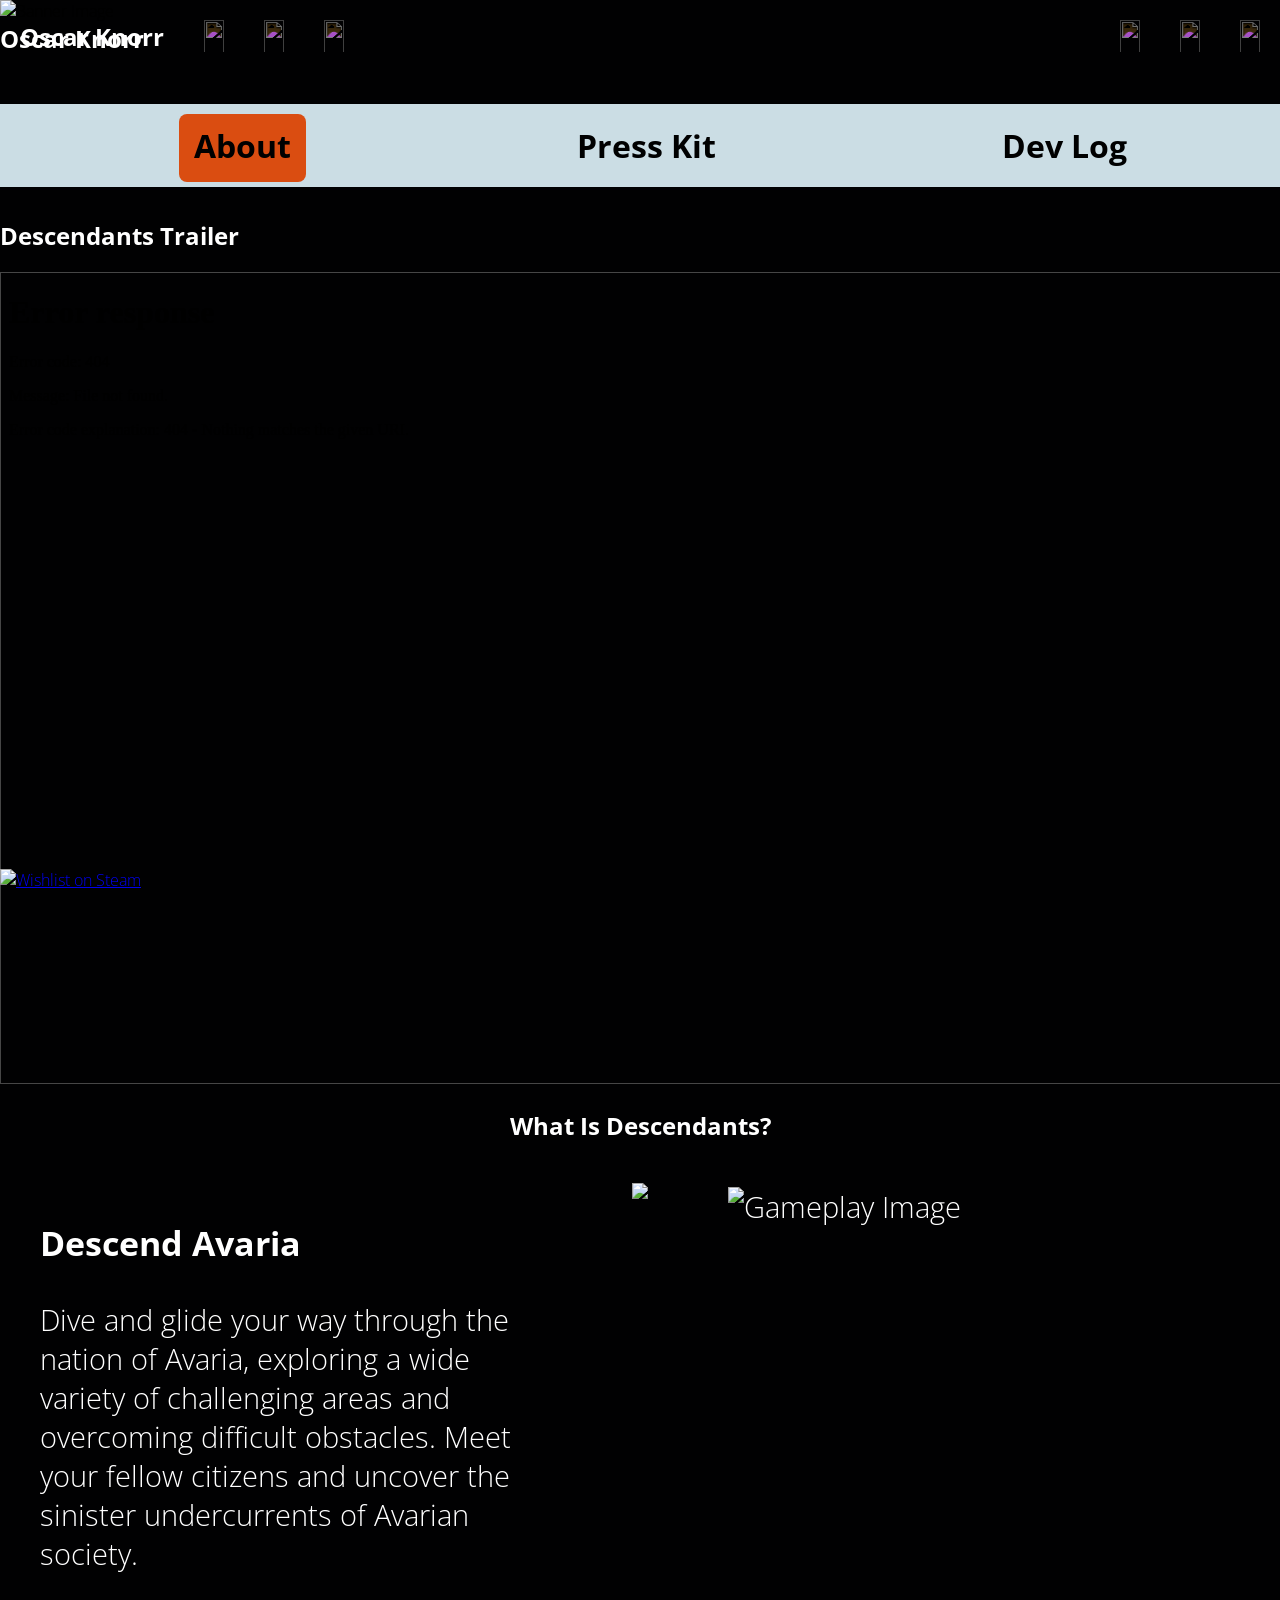
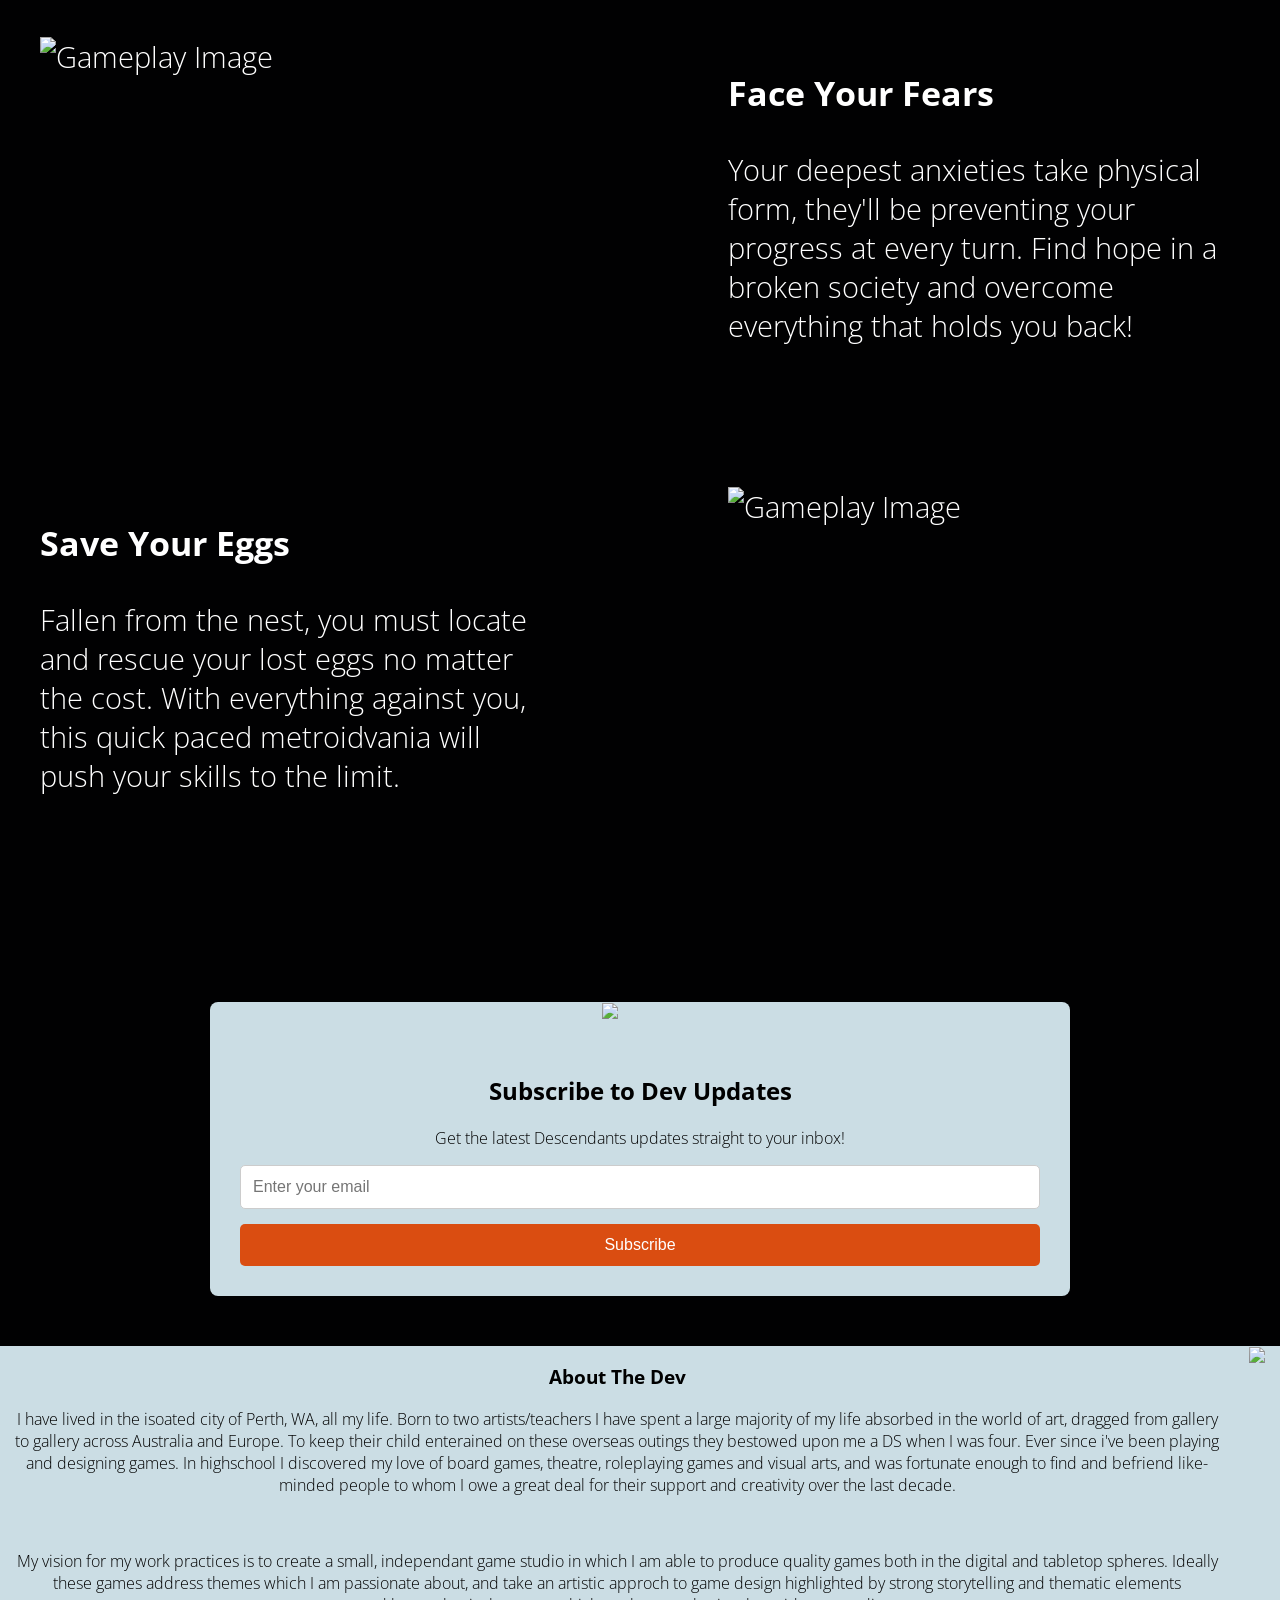
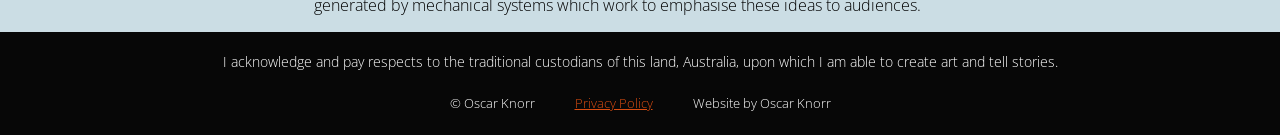
==== descendants.html @ 49102046 "Add files via upload" ====
<!DOCTYPE html>
<html lang="en">
<head>
    <meta charset="UTF-8" name="viewport" content="width=device-width, inital-scale=1">
    <title>Descendants</title>
    <link rel="icon" href="images/oistar_logo.png" type="image/png" sizes="16x16">
    <link rel="stylesheet" href="descendantStyles.css">
    <script defer src="Script.js"></script>
</head>
<body>
    

<!-- ==================== HEADER ==================== -->
    <header><h1>Descendants Game</h1></header> <!-- H1 here for SEO, will be replaced by logo in CSS for UI  -->
    <div id="topBar">
        <div>
            <a href="index.html" title="Oscar Knorr Portfolio"><h2>Oscar Knorr</h2></a>
        </div>
        <div>

        </div>
    </div>
    <div id="titleArea"> 
        <div id="dynamicBG">
            <div id="topBar">
                <div id="leftSide">
                    <a href="index.html" title="Oscar Knorr Portfolio" rel="external" target="_blank"><h2>Oscar Knorr</h2></a>
                    <a href="https://www.instagram.com/" title="Instagram" rel="external" target="_blank"><img src="images/instagram.svg"></a>
                    <a href="https://www.discord.com/" title="Discord" rel="external" target="_blank"><img src="images/discord.svg"></a>
                    <a href="https://bsky.app/" title="Bluesky" rel="external" target="_blank"><img src="images/bluesky.svg"></a>
                </div>
                <div id="rightSide">
                    <a href="https://www.youtube.com/" title="Youtube Page" rel="external" target="_blank"><img src="images/youtube.svg"></a>
                    <a href="https://www.kickstarter.com/" title="Kickstarter Page" rel="external" target="_blank"><img src="images/kickstarter.svg"></a>
                    <a href="https://store.steampowered.com/" title="Steam Page" rel="external" target="_blank"><img src="images/steam.svg"></a>
                </div>
            </div>
            <img id="banner" src="images/descendantsImg.png" alt="Banner Image">
        </div>
        <div id="steamButton">
            <a href="https://store.steampowered.com/" title="Steam Page" rel="external" target="_blank">
                <img src="images/wishlistButton.png" alt="Wishlist on Steam" >
            </a>
        </div>
    </div> 


<!-- ==================== NAV BAR ==================== -->
    <nav id="navh">
        <ul>
            <div id="navlinks">
                <div id="navlinkstop">
                    <li><span><a>About</a></span></li>
                    <li><a href="presskit.html" title="Press Kit">Press Kit</a></li>
                    <li><a href="devlog.html" title="Dev Log">Dev Log</a></li>
                </div>
            </div>
        </ul>
    </nav>

<!-- ==================== TRAILER AREA ==================== -->
    <article id="trailerArea"> <!-- contains sections but content will be in a single column  -->
        <h2>Descendants Trailer</h2>
        <div id="trailerVideo">
            <section> <!-- section here is unnecessary but included as best practice for potential future changes -->
                <iframe src="images/GameVid.mp4" width="1440" height="810" style="border: 1px solid #464646;" allowfullscreen allow="autoplay; picture-in-picture"></iframe>
            </section>
        </div>
    </article>

<!-- ==================== CONTENT AREA 1 ==================== -->
    <h2 id="contentOnetitle">What Is Descendants?</h2>
    <article id="twoColumns">
        <section> 
            <div>
                <h3>Descend Avaria</h3>
                <p>Dive and glide your way through the nation of Avaria, exploring a wide variety of challenging areas and overcoming difficult obstacles. Meet your fellow citizens and uncover the sinister undercurrents of Avarian society.</p>
            </div>
            <div>
                <img src="images/cycle1.png" alt="Gameplay Image" width="512" height="400">
            </div>
            <div>
                <h3>Save Your Eggs</h3>
                <p>Fallen from the nest, you must locate and rescue your lost eggs no matter the cost. With everything against you, this quick paced metroidvania will push your skills to the limit.</p>
            </div>
        </section>
        <section>
            <img id="stickyBird" src="images/straightDiveframe0000.png">
        </section>
        <section> 
            <div>
                <img src="images/cycle2.png" alt="Gameplay Image" width="512" height="400">
            </div>
            <div>
                <h3>Face Your Fears</h3>
                <p>Your deepest anxieties take physical form, they'll be preventing your progress at every turn. Find hope in a broken society and overcome everything that holds you back!</p>
            </div>
            <div>
                <img src="images/cycle3.png" alt="Gameplay Image" width="512" height="400">
            </div>
        </section>
    </article>

<!-- ==================== EMAIL SIGNUP ==================== -->
    <div id="subscription-container">
        <img src="images/Fear.png" width="860px">
        <h2>Subscribe to Dev Updates</h2>
        <p>Get the latest Descendants updates straight to your inbox!</p>
  
        <form id="subscription-form">
            <input type="email" name="email" placeholder="Enter your email" required>
            <button type="submit">Subscribe</button>
        </form>
    </div>


<!-- ==================== ABOUT THE DEV ==================== -->
    <article id="aboutDev">
        <section>
            <h3>About The Dev</h3>
            <p>I have lived in the isoated city of Perth, WA, all my life. Born to two artists/teachers I have spent a large majority of my life absorbed in the world of art, dragged from gallery to gallery across Australia and Europe. To keep their child enterained on these overseas outings they bestowed upon me a DS when I was four. Ever since i've been playing and designing games. In highschool I discovered my love of board games, theatre, roleplaying games and visual arts, and was fortunate enough to find and befriend like-minded people to whom I owe a great deal for their support and creativity over the last decade. 
            </p>
            <br>
            <p>
            My vision for my work practices is to create a small, independant game studio in which I am able to produce quality games both in the digital and tabletop spheres. Ideally these games address themes which I am passionate about, and take an artistic approch to game design highlighted by strong storytelling and thematic elements generated by mechanical systems which work to emphasise these ideas to audiences.
            </p>
        </section>
        <section>
            <img src="images/Profile_image_nobg.png">
        </section>
    </article>

<!-- ==================== FOOTER ==================== -->
    <footer>
        <p id="aoc">I acknowledge and pay respects to the traditional custodians of this land, Australia, upon which I am able to create art and tell stories.</p>
        <ul>
            <li><p>&copy; Oscar Knorr</p></li> 
            <li><p><a href="docs/sample_doc.pdf">Privacy Policy</a></p></li>   <!-- using doc provided in workshop folders as placeholder -->
            <li><p>Website by Oscar Knorr</p></li>
        </ul>
    </footer>

</div>
</body>
</html>
---- descendantStyles.css ----
/*
COLOURS
#211d1c - dark brown (for text)
#2f261d - brown
#4389a2 - teal
#c62d03 - burnt red
#da4d11 - Orange (links)
*/

/*GLOBAL SETTING
----------------------------------------
*/

@import url('https://fonts.googleapis.com/css2?family=Open+Sans:ital,wght@0,300;0,700;1,300;1,700&display=swap');
body {
    margin: 0;
    background-color: #010102;
    font-family: 'Open Sans', sans-serif;
    font-size: 16px;
	font-weight: 300;
	cursor: url('images/Cursor.png'), auto;
}



/*HEADER
----------------------------------------
*/
header {
    display: none;
}

#titleArea #dynamicBG{
	position: relative;
}

#topBar{
	position: absolute;
	width: 100%;
}

#topBar h2{
	color: #ffffff;
	margin: 0px;
}

#leftSide {
	display: flex;
	position: relative;
}

#topBar a {
	padding: 20px;
	text-decoration: none;
}

#rightSide {
	display: flex;
	position: absolute;
	right: 0px;
	top: 0px;
	justify-self: right;
}


#topBar img{
	max-width: 32px;
	max-height: 32px;
	filter: invert(100%);
	
}

#titleArea #dynamicBG img{
    width: 100%;
    height: 90vh;
    top: 0%;
}

#titleArea #steamButton {
    justify-self: center;
	align-self: center;
    position: absolute;
    bottom: 1vh;
}

#titleArea {
    padding-bottom: 50px;
}

/*NAV BAR
----------------------------------------
*/

#navh {
	background-color: #cbdde4;
	z-index: 2;
	list-style: none;
    font-weight: bold;
	font-size: 2em;
}


#navh #navlinks a {
	color: #000000; /* white */
	text-decoration: none;
	padding: 10px 15px 15px 15px;
	border: 2px;
	border: #000000;
	border-radius: 8px;
}

#navh #navlinks a:hover {
	background-color: #da4d11;
}

#navh #navlinks a:visited {
	color: #000000;
}

span a{
	background-color: #da4d11;
}

#navh ul li{
	padding-left: 10vw;
	padding-right: 10vw;
	padding-top: 20px;
	padding-bottom: 20px;
	list-style: none;
}

#navlinkstop {
	justify-content: center;
	text-align: center;
    display: flex;
}

/*TRAILER AREA
----------------------------------------
*/

#trailerVideo {
	justify-self: center;
	align-self: center;
}

#trailerArea h2 {
	justify-self: center;
	color: #ffffff;
}

#trailerVideo iframe{

}

/*CONTENT AREA 1
----------------------------------------
*/

#twoColumns{
	display: flex;
	color: #ffffff;
	justify-content: space-around;
}

#contentOnetitle {
	text-align: center;
	color: #ffffff;
}

#twoColumns section{
	padding-top: 20px;
	padding-bottom: 20px;
}

#twoColumns div{
	width: 512px;
	height: 400px;
	padding-top: 5px;
	padding-bottom: 45px;
	font-size: 1.8em;
}

#stickyBird{
	top: 0px;
	position: sticky;
}

/*PRESS KIT IMAGES
----------------------------------------
*/

#presszone{
	display: flex;
	color: #ffffff;
	justify-content: space-around;
}

#contentOnetitle {
	text-align: center;
	color: #ffffff;
}

#presszone section{
	padding-top: 20px;
	padding-bottom: 20px;
}

#presszone div{
	width: 512px;
	height: 400px;
	padding-top: 5px;
	padding-bottom: 45px;
	font-size: 1.8em;
}

/*PRESS KIT DOWNLOAD
----------------------------------------
*/

#pressdownload{
	text-align: center;
	color: #da4d11;
	text-decoration: underline;
}

/*DEV UPDATES
----------------------------------------
*/

#devzone{
	color: #ffffff;
	justify-content: center;
	align-content: center;
}

#devzone section{
	padding-top: 20px;
	padding-bottom: 20px;
	justify-self: center;
}

#devzone div{
	width: 80vw;
	padding-top: 5px;
	padding-bottom: 45px;
	font-size: 1.8em;
}


/*EMAIL SIGNUP
----------------------------------------
Learned from Dan Aleko YT Video with customisations made
*/

#subscription-container {
  max-width: 800px;
  margin: 50px auto;
  padding: 30px;
  background-color: #cbdde4;
  text-align: center;
  border-radius: 8px;
  box-shadow: 0 0px 0px rgba(0,0,0,0.1);
}

#subscription-container img {
  max-width: 860px;
  position: relative;
  right: 30px;
  bottom: 30px;
}

form {
  display: flex;
  flex-direction: column;
  gap: 15px;
}

input[type="email"] {
  padding: 12px;
  font-size: 1rem;
  border: 1px solid #cccccc;
  border-radius: 5px;
  width: 100%;
  box-sizing: border-box;
}

button {
  padding: 12px;
  background-color: #da4d11;
  color: white;
  border: none;
  border-radius: 5px;
  font-size: 1rem;
  cursor: pointer;
  transition: background 0.3s ease;
}

button:hover {
  background-color: #da4d11;
}

/* ABOUT THE DEV
----------------------------------------
*/

#aboutDev {
	background-color: #cbdde4;
	display: flex;
	justify-content: space-around;
}

#aboutDev h3{
	
	justify-content: space-around;
}

#aboutDev section{
	justify-self: center;
	text-align: center;
	padding-left: 15px;
	padding-right: 15px;
}
/* FOOTER
----------------------------------------
*/

footer {
	font-size: 0.8em;
	background-color: #070707;
	color: #ffffff;
}

footer #aoc {
	padding-top: 20px;
	text-align: center;
	margin-bottom: 0px;
	font-size: 1.1em;
	margin-top: 0px;
}

footer ul {
	padding: 0px;
	margin: 0px;
	margin-top: 0px;
	display: flex;
	justify-content: center;
}

footer li {
	list-style: none;
	padding: 10px 20px;
}

footer li a{
	color: #da4d11;
}
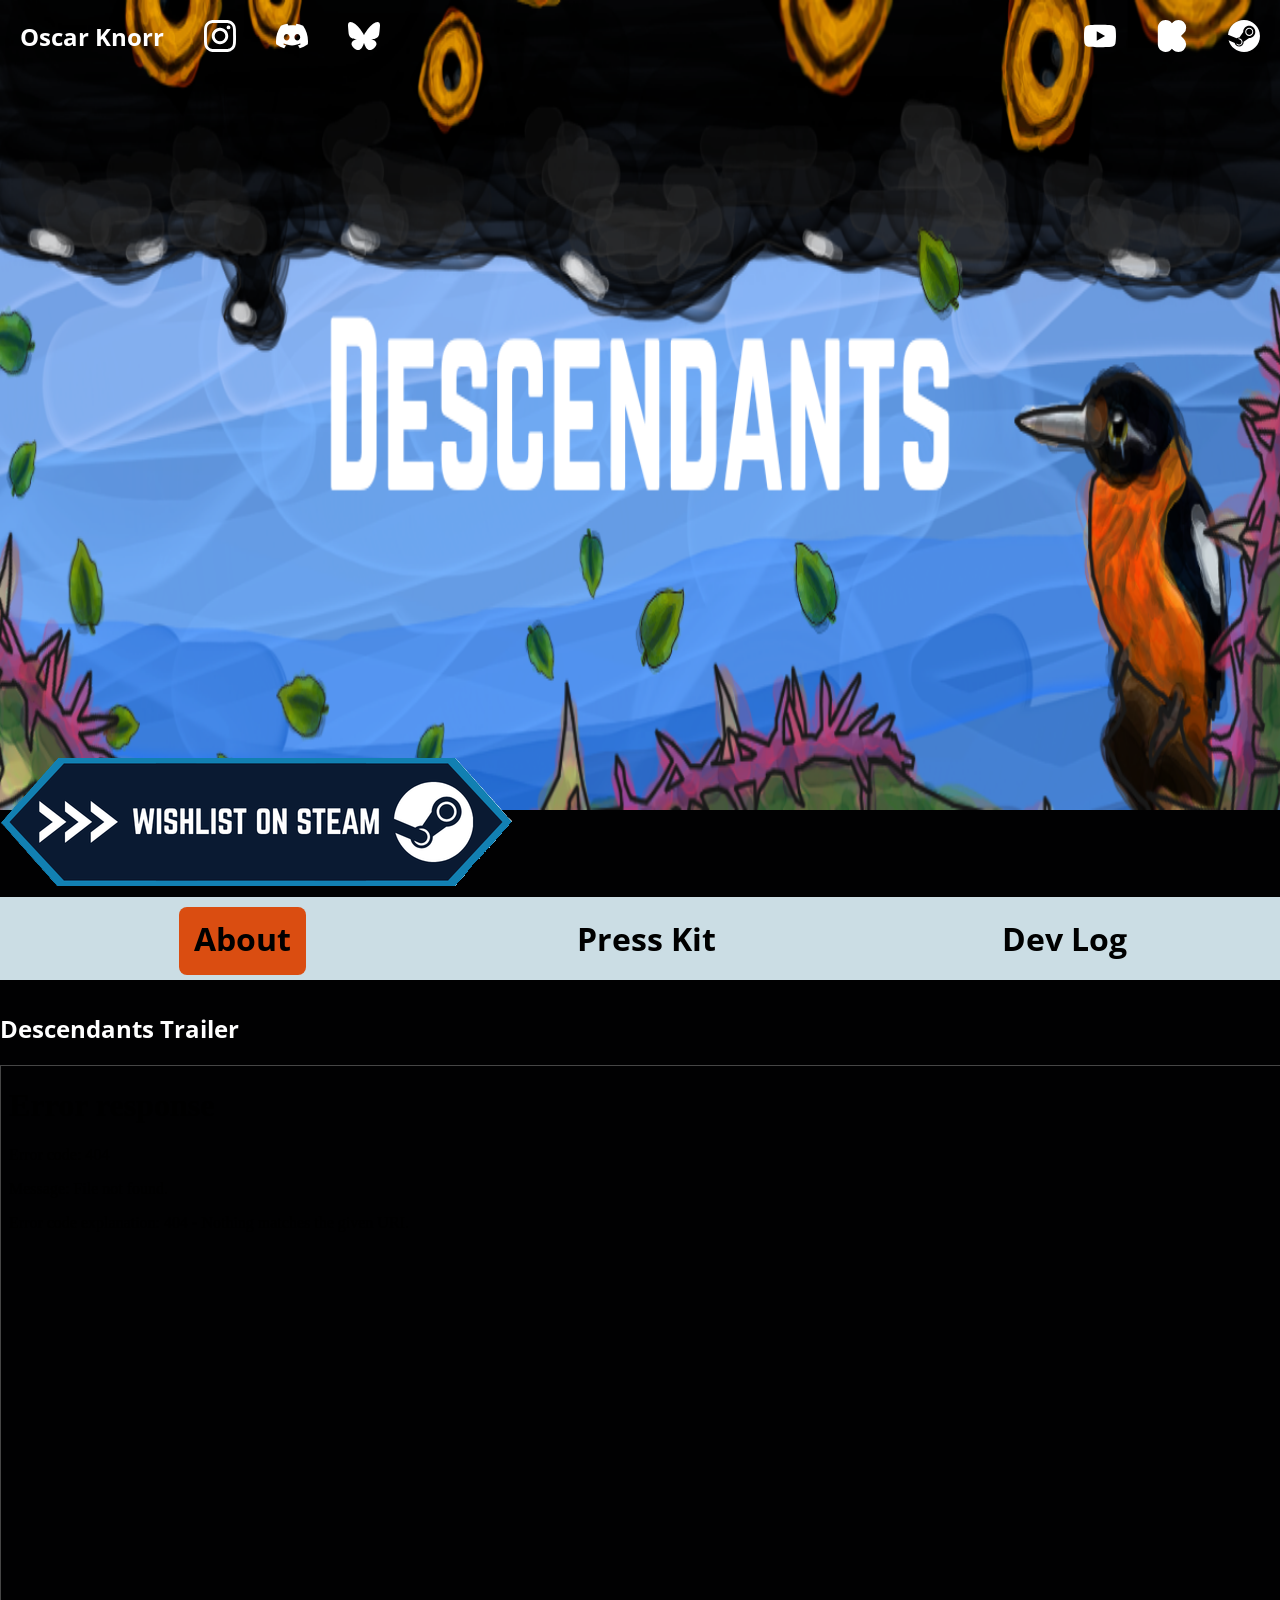
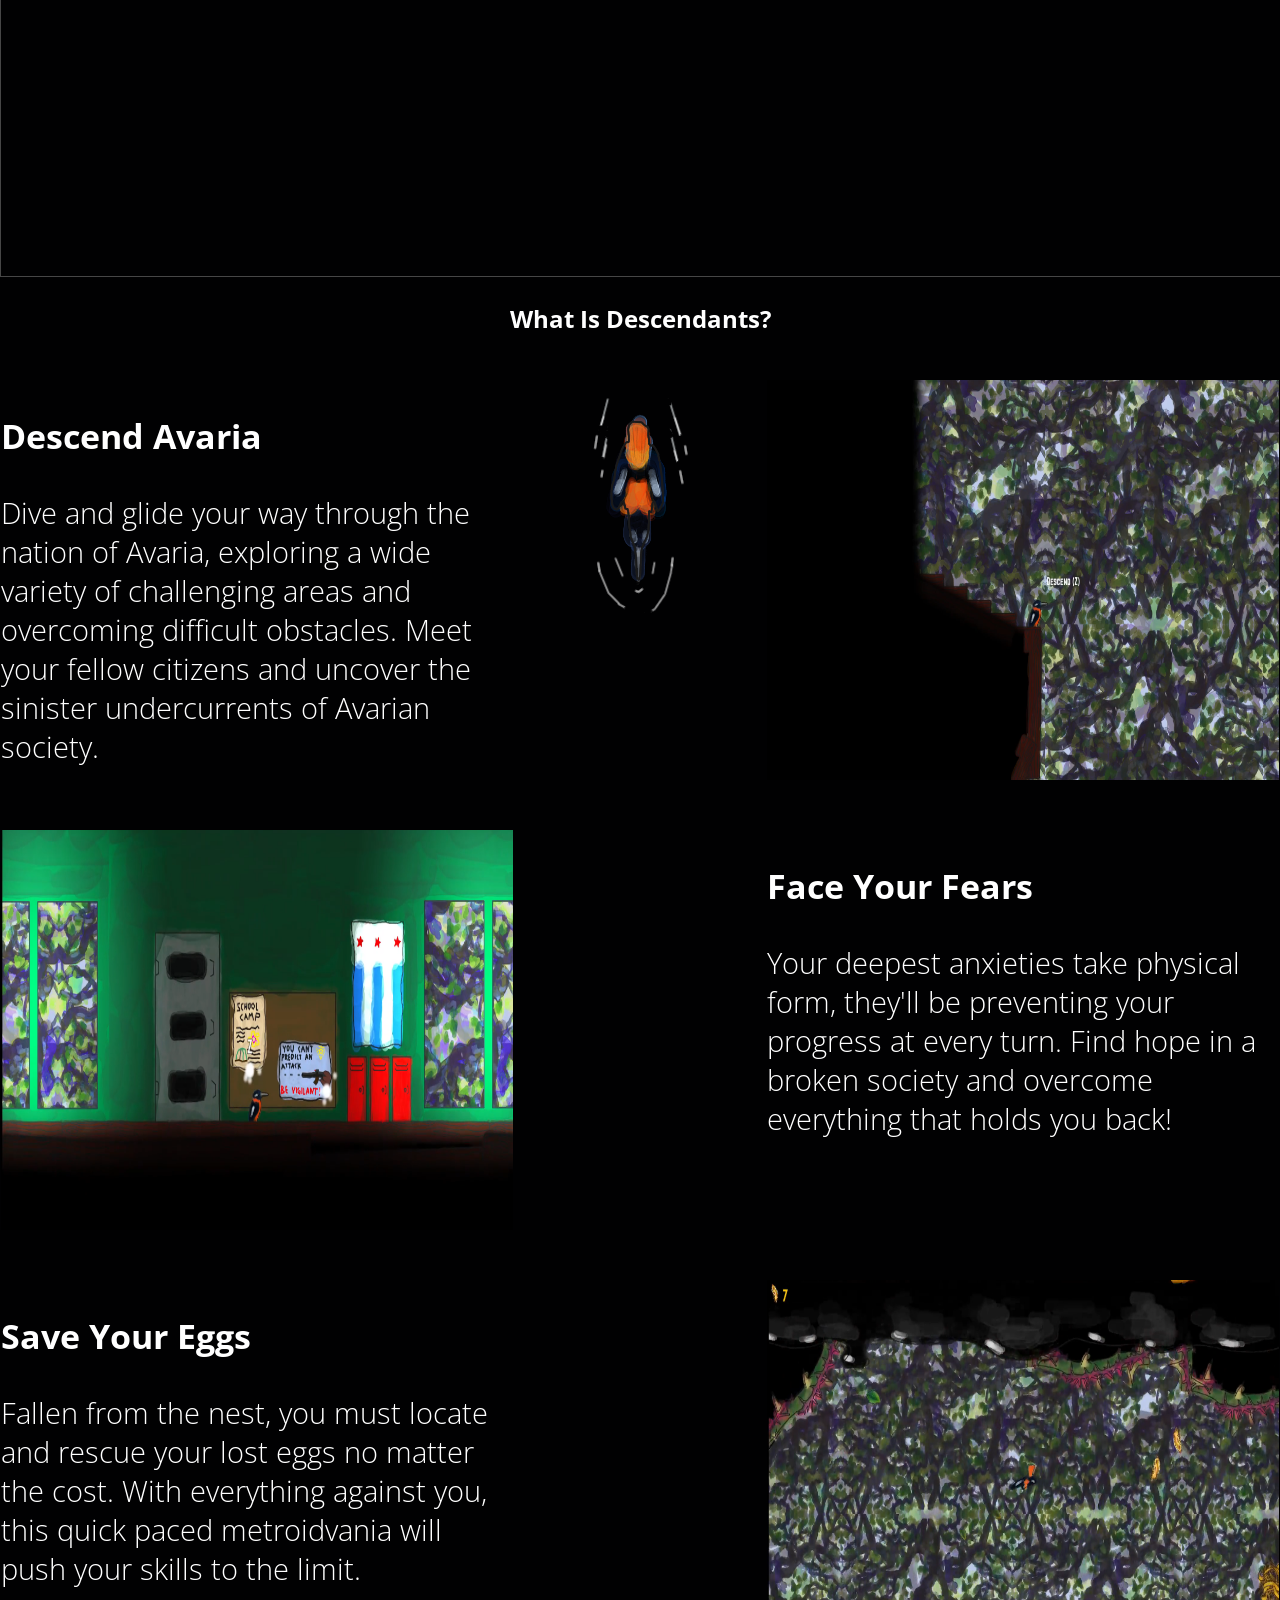
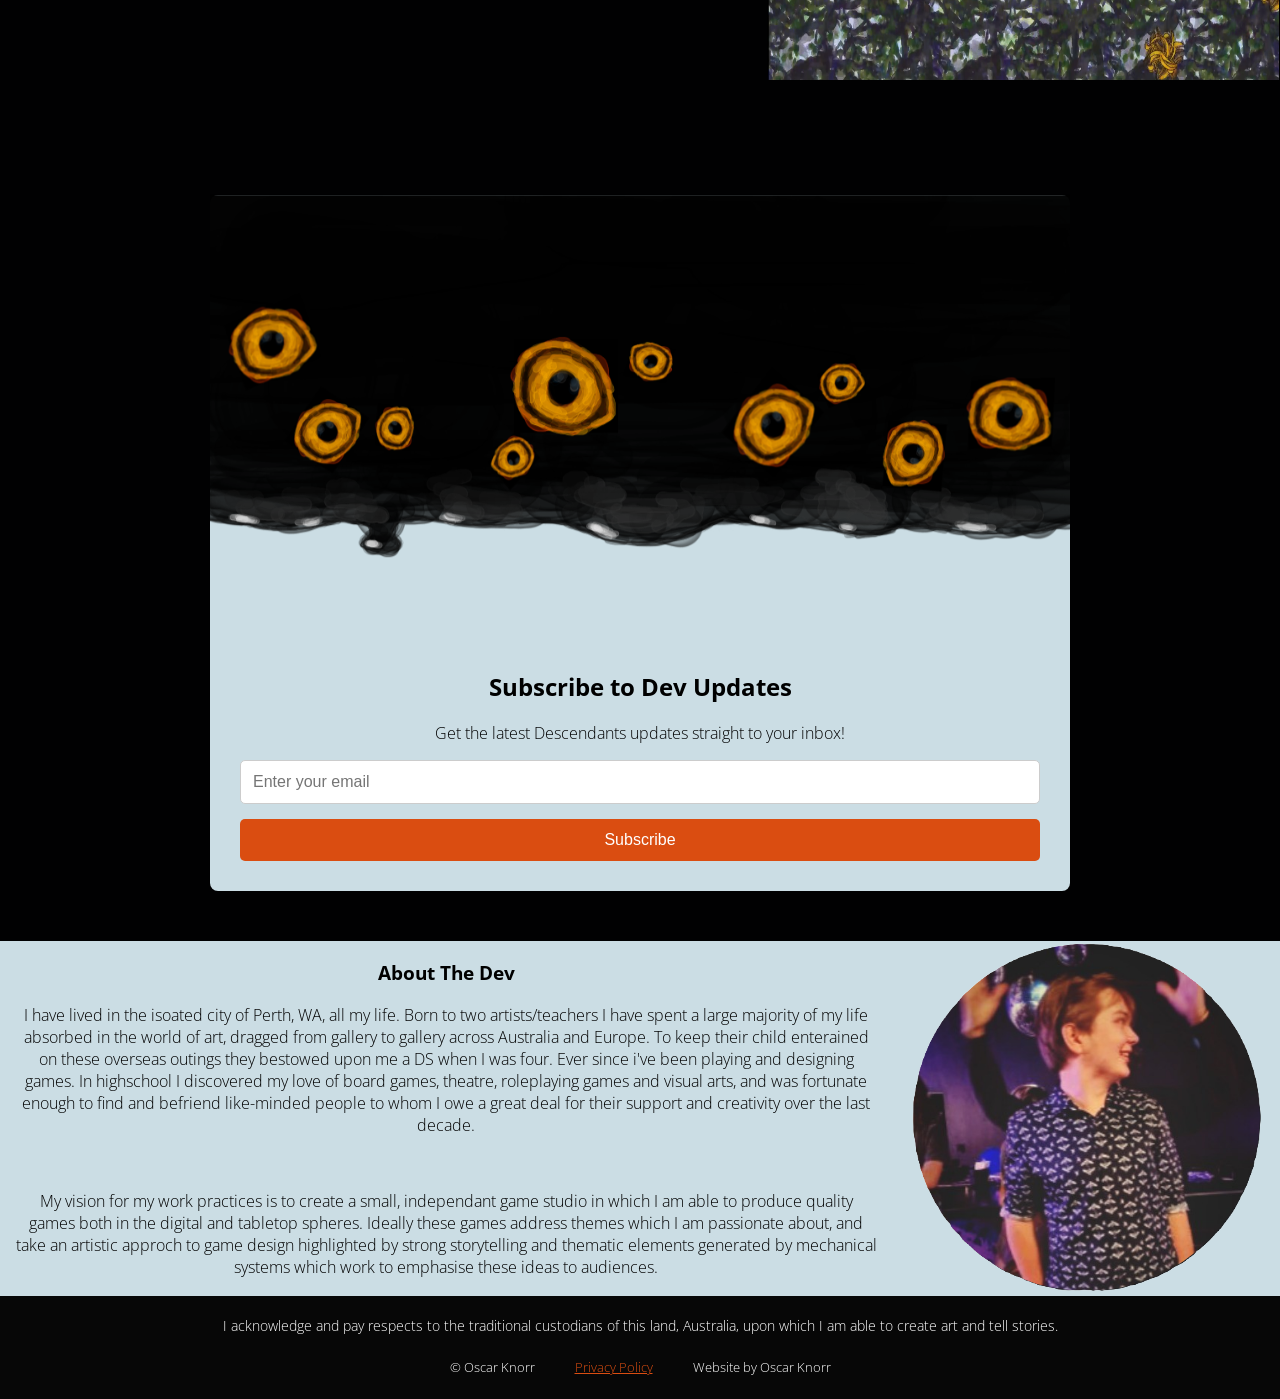
==== commit dfdb2589: "Add files via upload" ====
--- a/descendants.html
+++ b/descendants.html
@@ -84,7 +84,7 @@
                 <p>Fallen from the nest, you must locate and rescue your lost eggs no matter the cost. With everything against you, this quick paced metroidvania will push your skills to the limit.</p>
             </div>
         </section>
-        <section>
+        <section id="birdsection">
             <img id="stickyBird" src="images/straightDiveframe0000.png">
         </section>
         <section> 
--- a/descendantStyles.css
+++ b/descendantStyles.css
@@ -355,4 +355,22 @@
 
 footer li a{
 	color: #da4d11;
+}
+
+/* MEDIA MOBILE
+----------------------------------------
+*/
+
+@media (max-width: 767px) {
+
+#birdsection {
+	display: none;
+}
+
+#subscription-container img{
+	display: none;
+}
+
+
+
 }
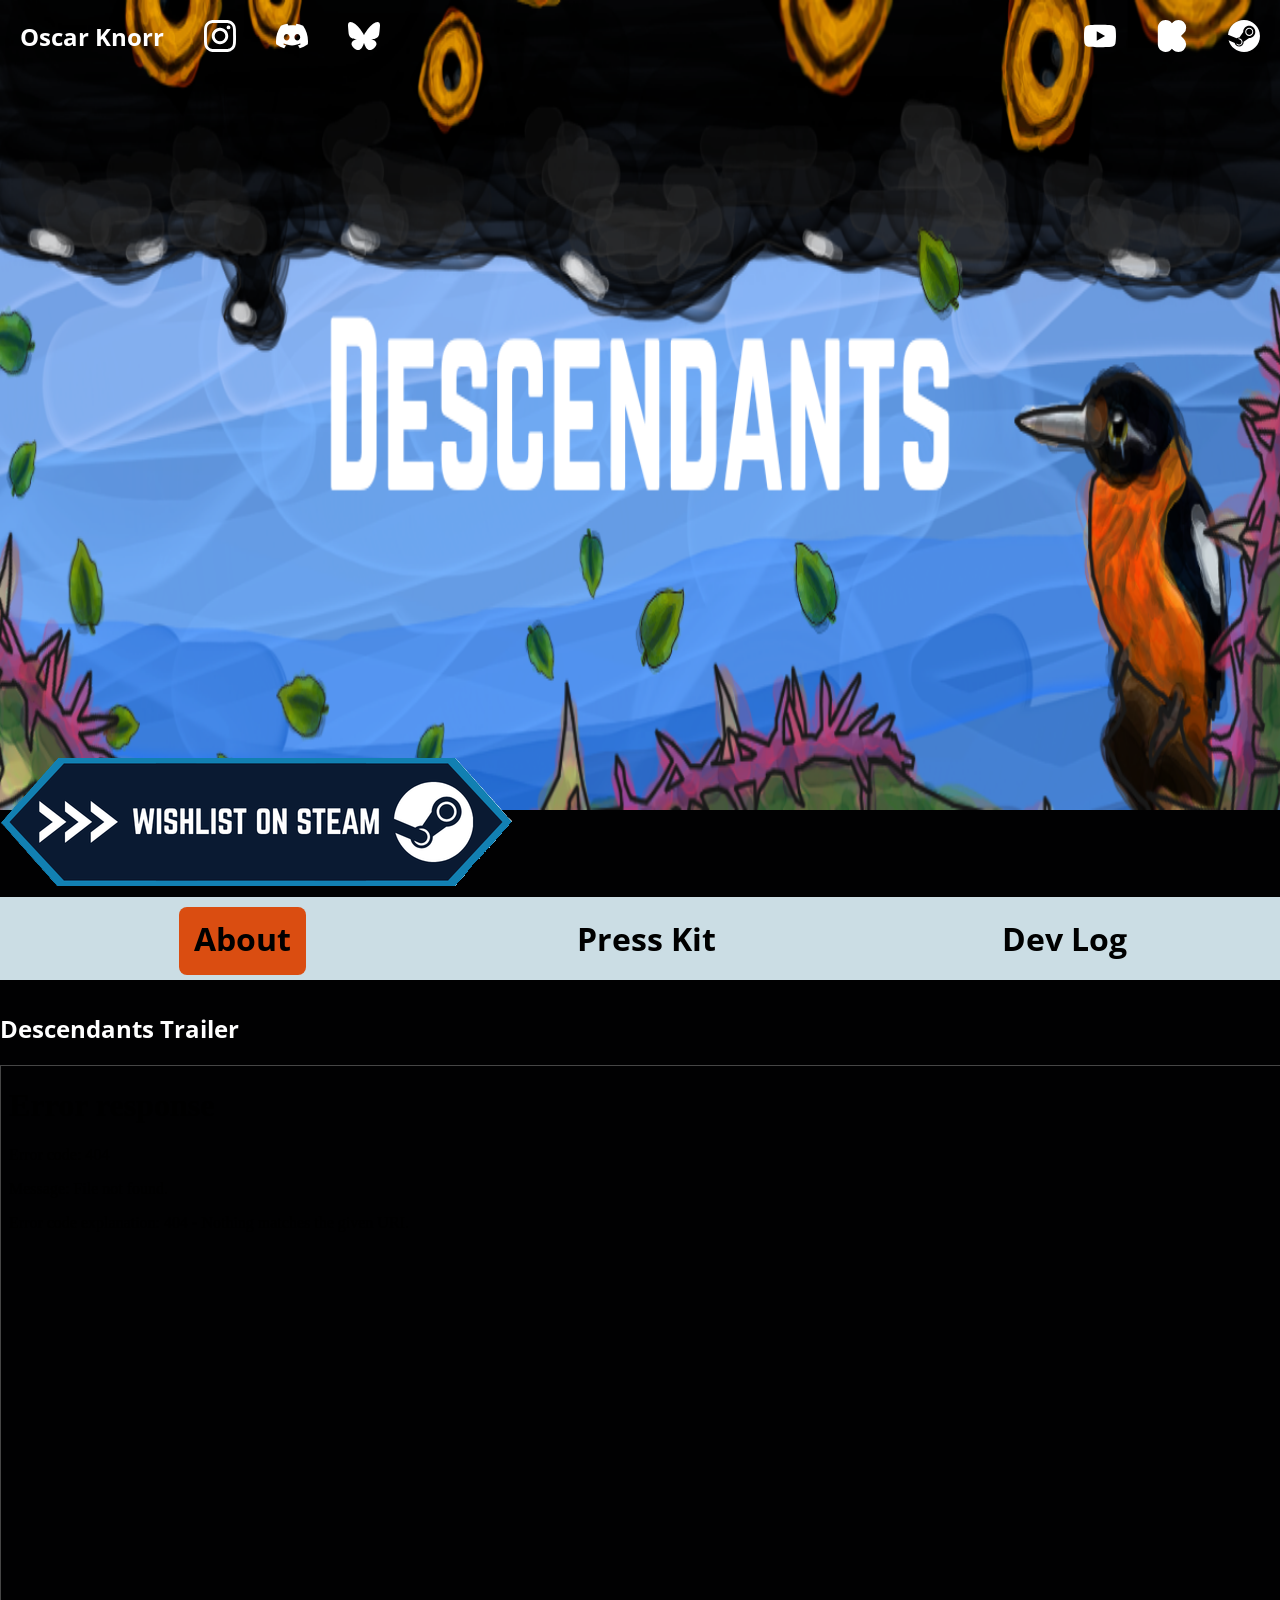
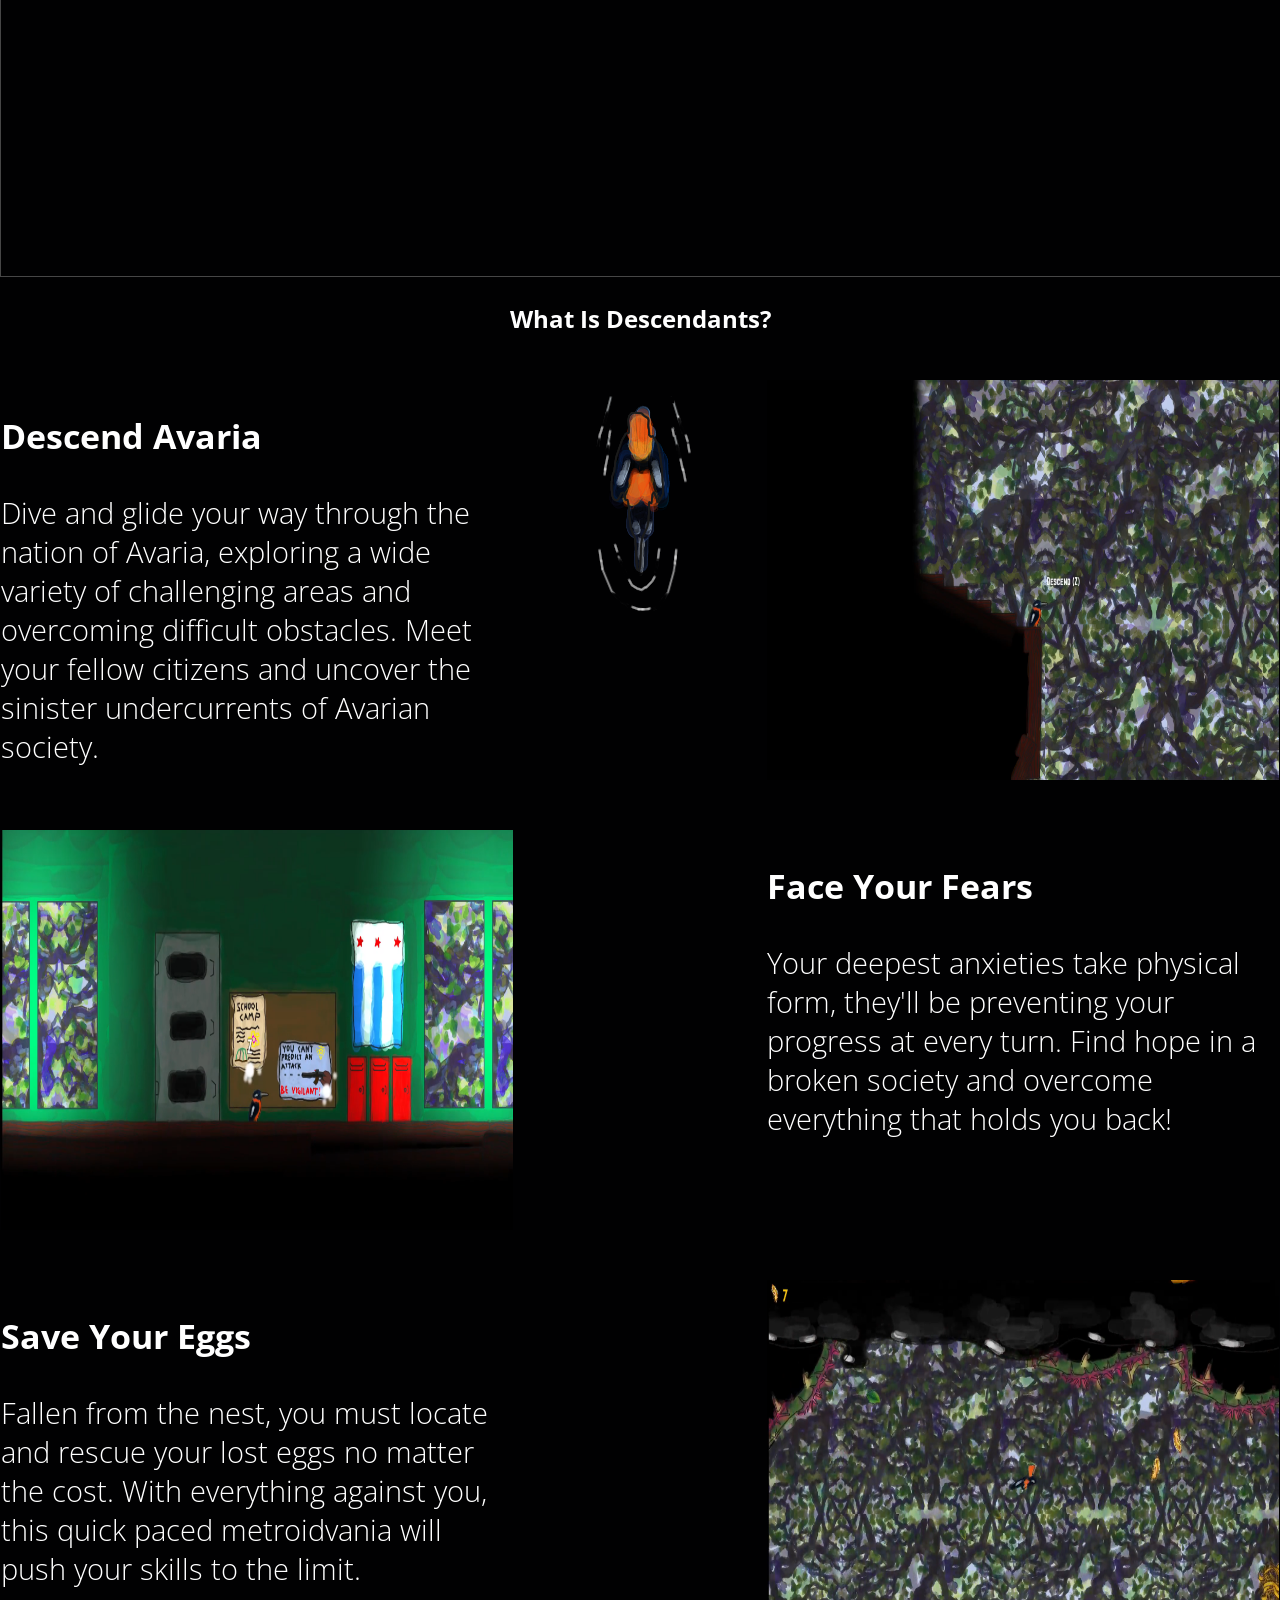
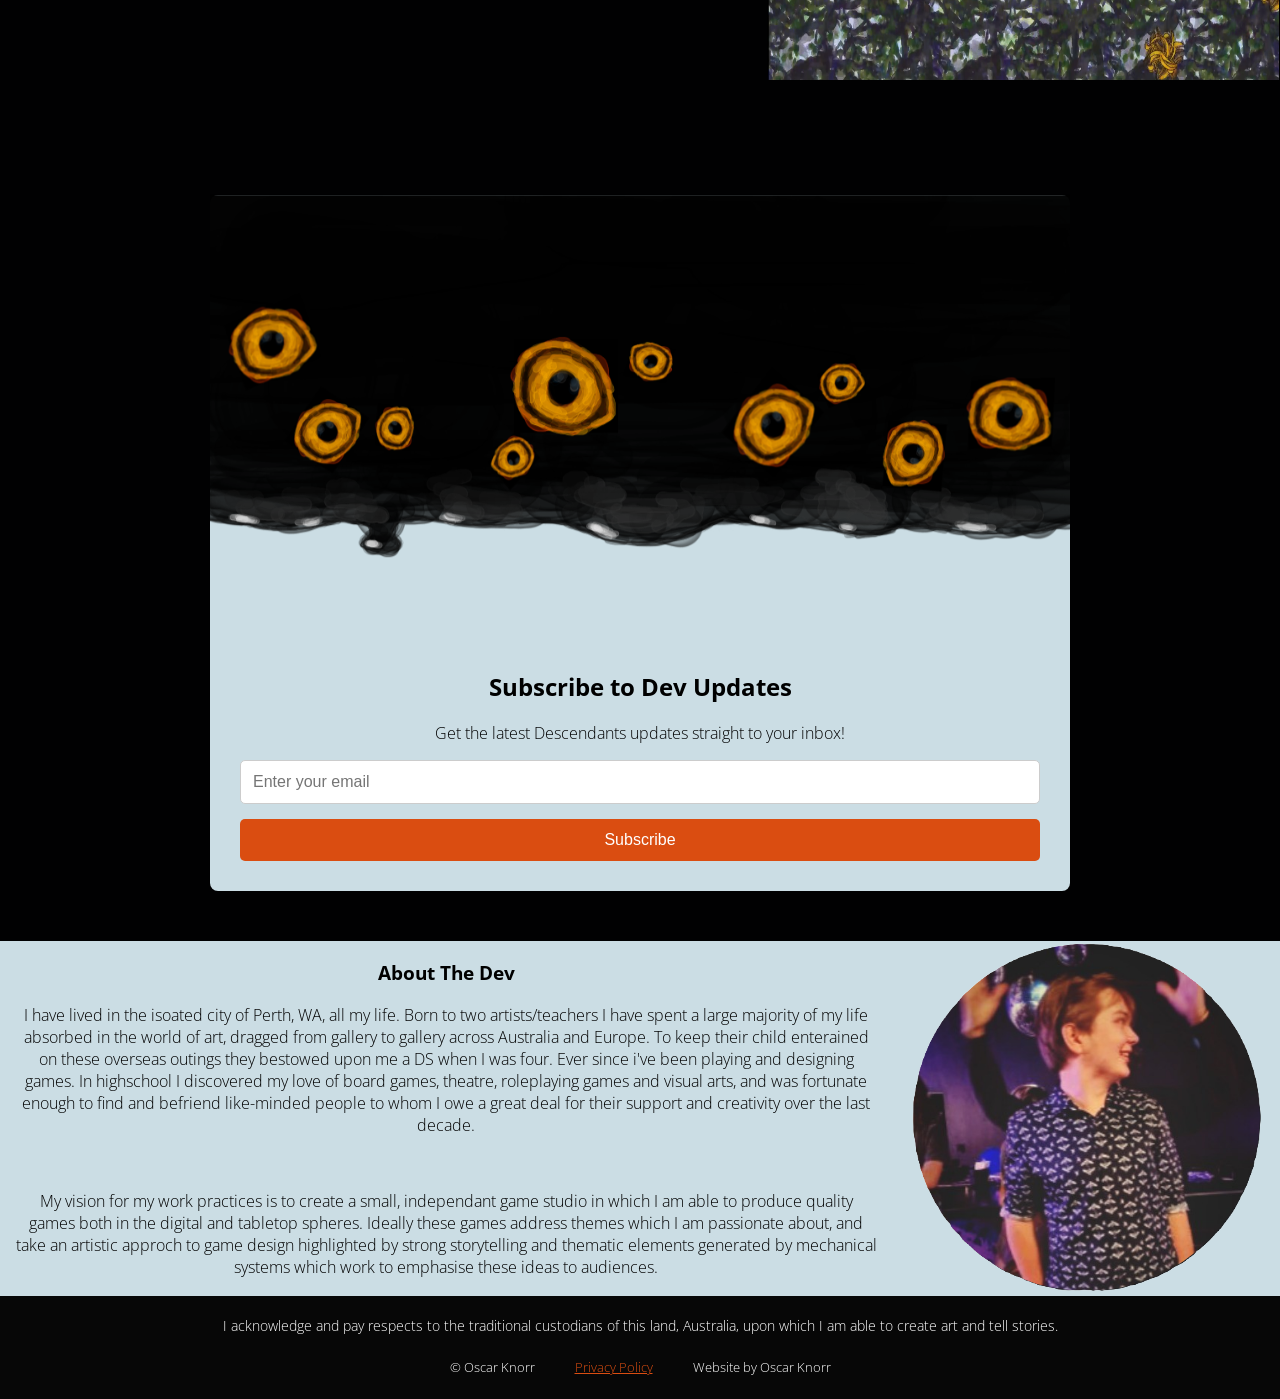
==== commit 84bcc302: "Add files via upload" ====
--- a/descendants.html
+++ b/descendants.html
@@ -121,7 +121,7 @@
             <p>I have lived in the isoated city of Perth, WA, all my life. Born to two artists/teachers I have spent a large majority of my life absorbed in the world of art, dragged from gallery to gallery across Australia and Europe. To keep their child enterained on these overseas outings they bestowed upon me a DS when I was four. Ever since i've been playing and designing games. In highschool I discovered my love of board games, theatre, roleplaying games and visual arts, and was fortunate enough to find and befriend like-minded people to whom I owe a great deal for their support and creativity over the last decade. 
             </p>
             <br>
-            <p>
+            <p id="secondary">
             My vision for my work practices is to create a small, independant game studio in which I am able to produce quality games both in the digital and tabletop spheres. Ideally these games address themes which I am passionate about, and take an artistic approch to game design highlighted by strong storytelling and thematic elements generated by mechanical systems which work to emphasise these ideas to audiences.
             </p>
         </section>
--- a/descendantStyles.css
+++ b/descendantStyles.css
@@ -371,6 +371,129 @@
 	display: none;
 }
 
-
+body{
+	width: 100%;
+}
+
+#trailerArea {
+	justify-content: center;
+	justify-self: center;
+	align-self: center;
+	align-content: center;
+	text-align: center;
+}
+
+#twoColumns{
+	display: block;
+	max-width: 360px ;
+	width: 360px;
+	height: auto;
+	align-content: center;
+	align-self: center;
+	justify-self: center;
+	justify-content: center;
+	text-align: center;
+	left: 50%;
+}
+
+#twoColumns div{
+	max-width: 360px ;
+	width: 360px;
+	height: auto;
+	align-content: center;
+	align-self: center;
+	justify-self: center;
+	justify-content: center;
+	text-align: center;
+}
+
+#twoColumns div img{
+	max-width: 360px ;
+	height: auto;
+	justify-self: center;
+	justify-content: center;
+}
+
+#twoColumns div p{
+	max-width: 360px ;
+	height: auto;
+	text-align: center;
+}
+
+#twoColumns div h3{
+	max-width: 360px ;
+	height: auto;
+	text-align: center;
+}
+
+iframe{
+	max-width: 360px ;
+	width: 360px;
+	height: auto;
+}
+
+#trailerArea{
+	max-width: 360px ;
+	width: 360px;
+	height: auto;
+}
+
+#steamButton{
+	max-width: 360px ;
+	width: 360px;
+	height: auto;
+	justify-self: center;
+	align-self: center;
+    position: absolute;
+	top: 60%;
+  	left: 50%;
+	transform: translate(-50%, -50%);
+}
+
+#steamButton img{
+	max-width: 360px ;
+	width: 360px;
+	height: auto;
+}
+
+#aboutDev{
+	display: block;
+}
+
+#aboutDev img{
+	display: none;
+}
+
+#navh {
+	background-color: #cbdde4;
+	z-index: 2;
+	list-style: none;
+    font-weight: bold;
+	font-size: 1em;
+}
+
+
+#navh #navlinks a {
+	color: #000000; /* white */
+	text-decoration: none;
+	padding: 5px 7.5px 7.5px 7.5px;
+	border: 2px;
+	border: #000000;
+	border-radius: 8px;
+}
+
+#titleArea #dynamicBG img{
+    width: 100%;
+    height: 40vh;
+    top: 0%;
+}
+
+#rightSide{
+	display: none;
+}
+
+#secondary{
+	display: none;
+}
 
 }
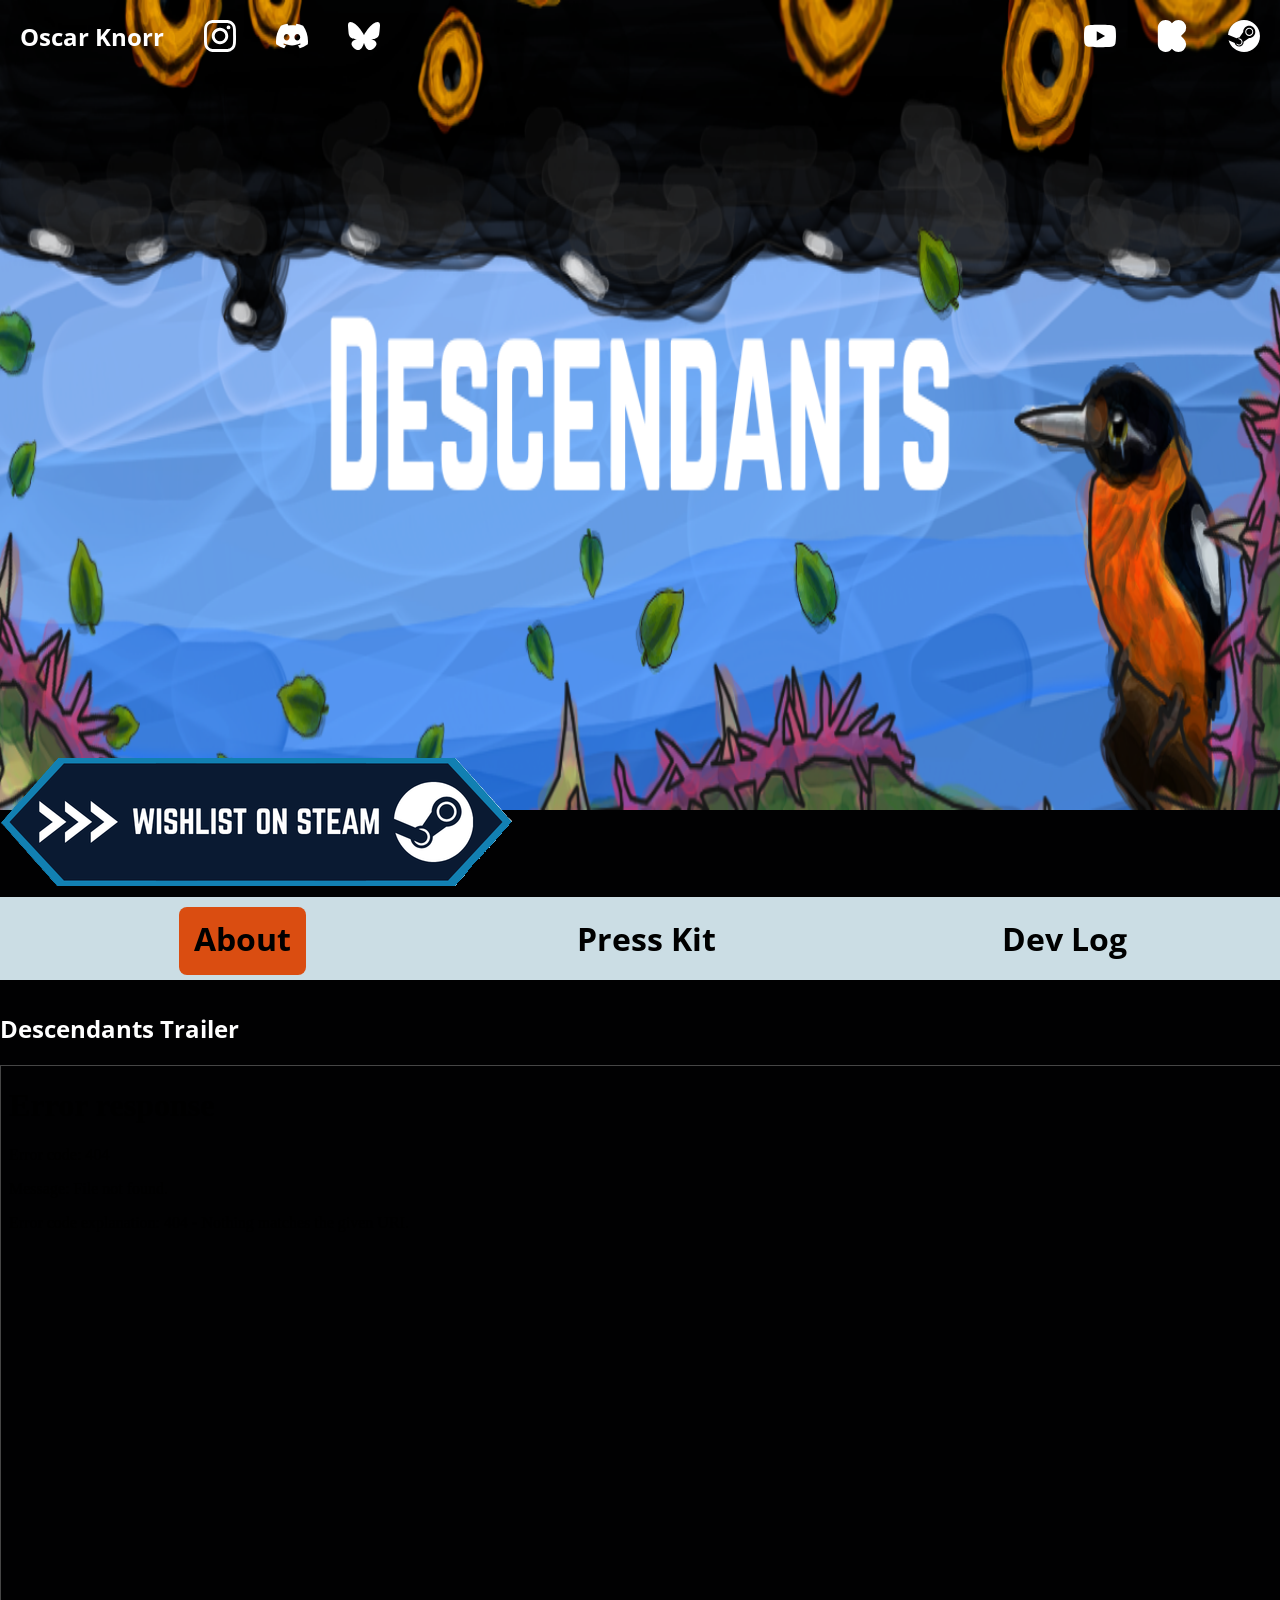
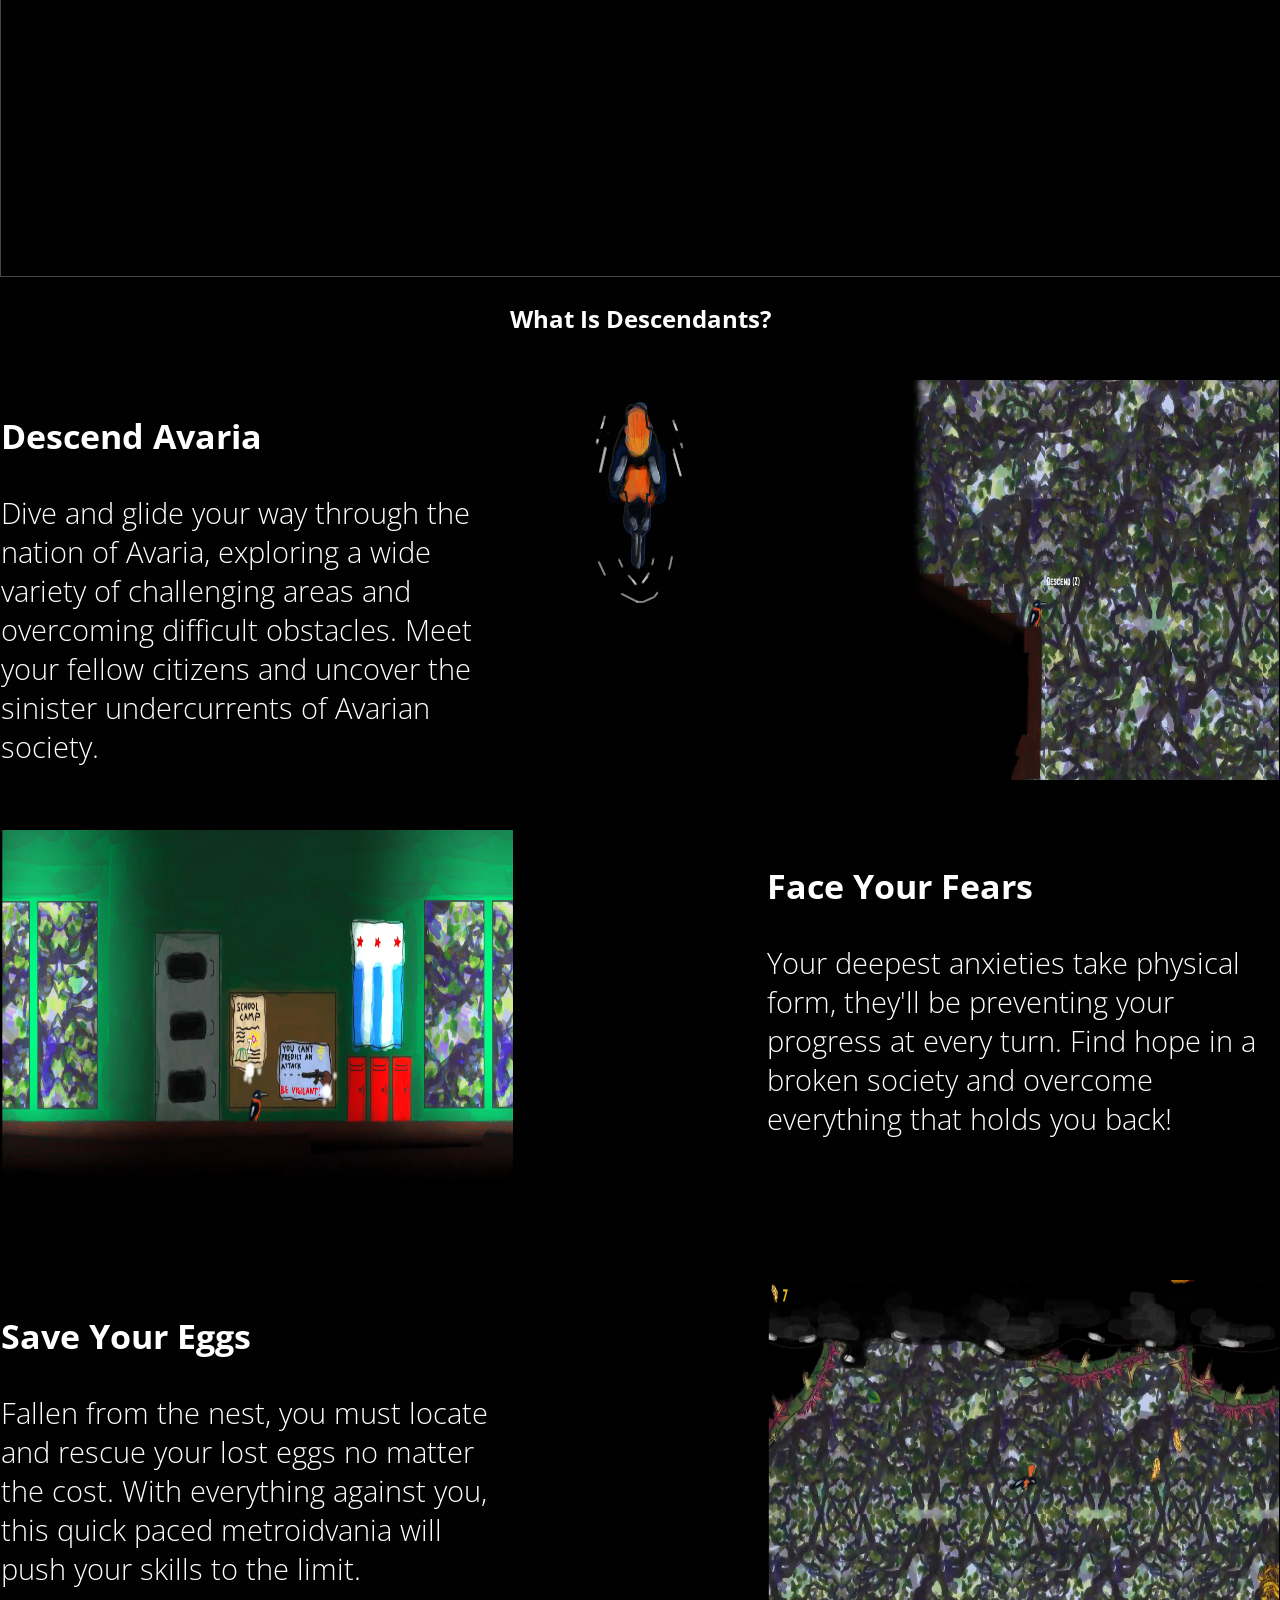
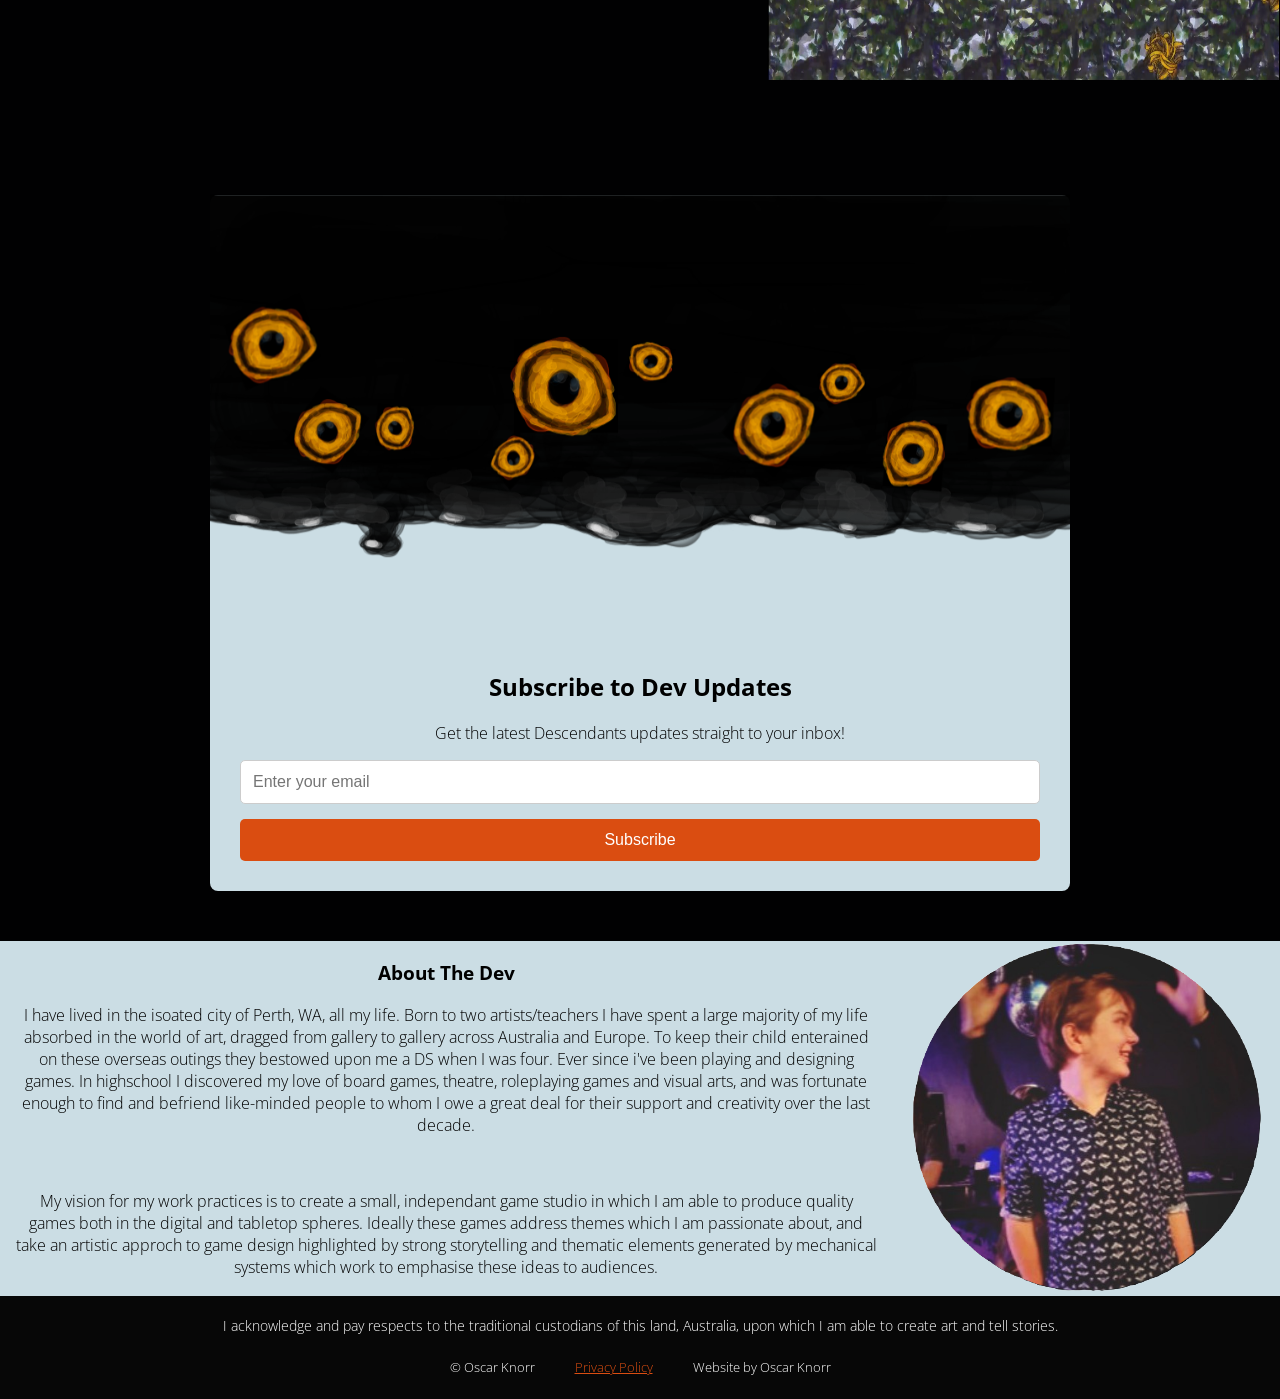
==== commit 42b4caa7: "Add files via upload" ====
--- a/descendants.html
+++ b/descendants.html
@@ -4,7 +4,7 @@
     <meta charset="UTF-8" name="viewport" content="width=device-width, inital-scale=1">
     <title>Descendants</title>
     <link rel="icon" href="images/oistar_logo.png" type="image/png" sizes="16x16">
-    <link rel="stylesheet" href="descendantStyles.css">
+    <link rel="stylesheet" href="descendantStyles.css"> <!-- Link to seperate stylesheet from portfolio pages -->
     <script defer src="Script.js"></script>
 </head>
 <body>
--- a/descendantStyles.css
+++ b/descendantStyles.css
@@ -394,6 +394,7 @@
 	justify-content: center;
 	text-align: center;
 	left: 50%;
+	right: 50%;
 }
 
 #twoColumns div{
@@ -466,7 +467,7 @@
 
 #navh {
 	background-color: #cbdde4;
-	z-index: 2;
+	z-index: 20;
 	list-style: none;
     font-weight: bold;
 	font-size: 1em;
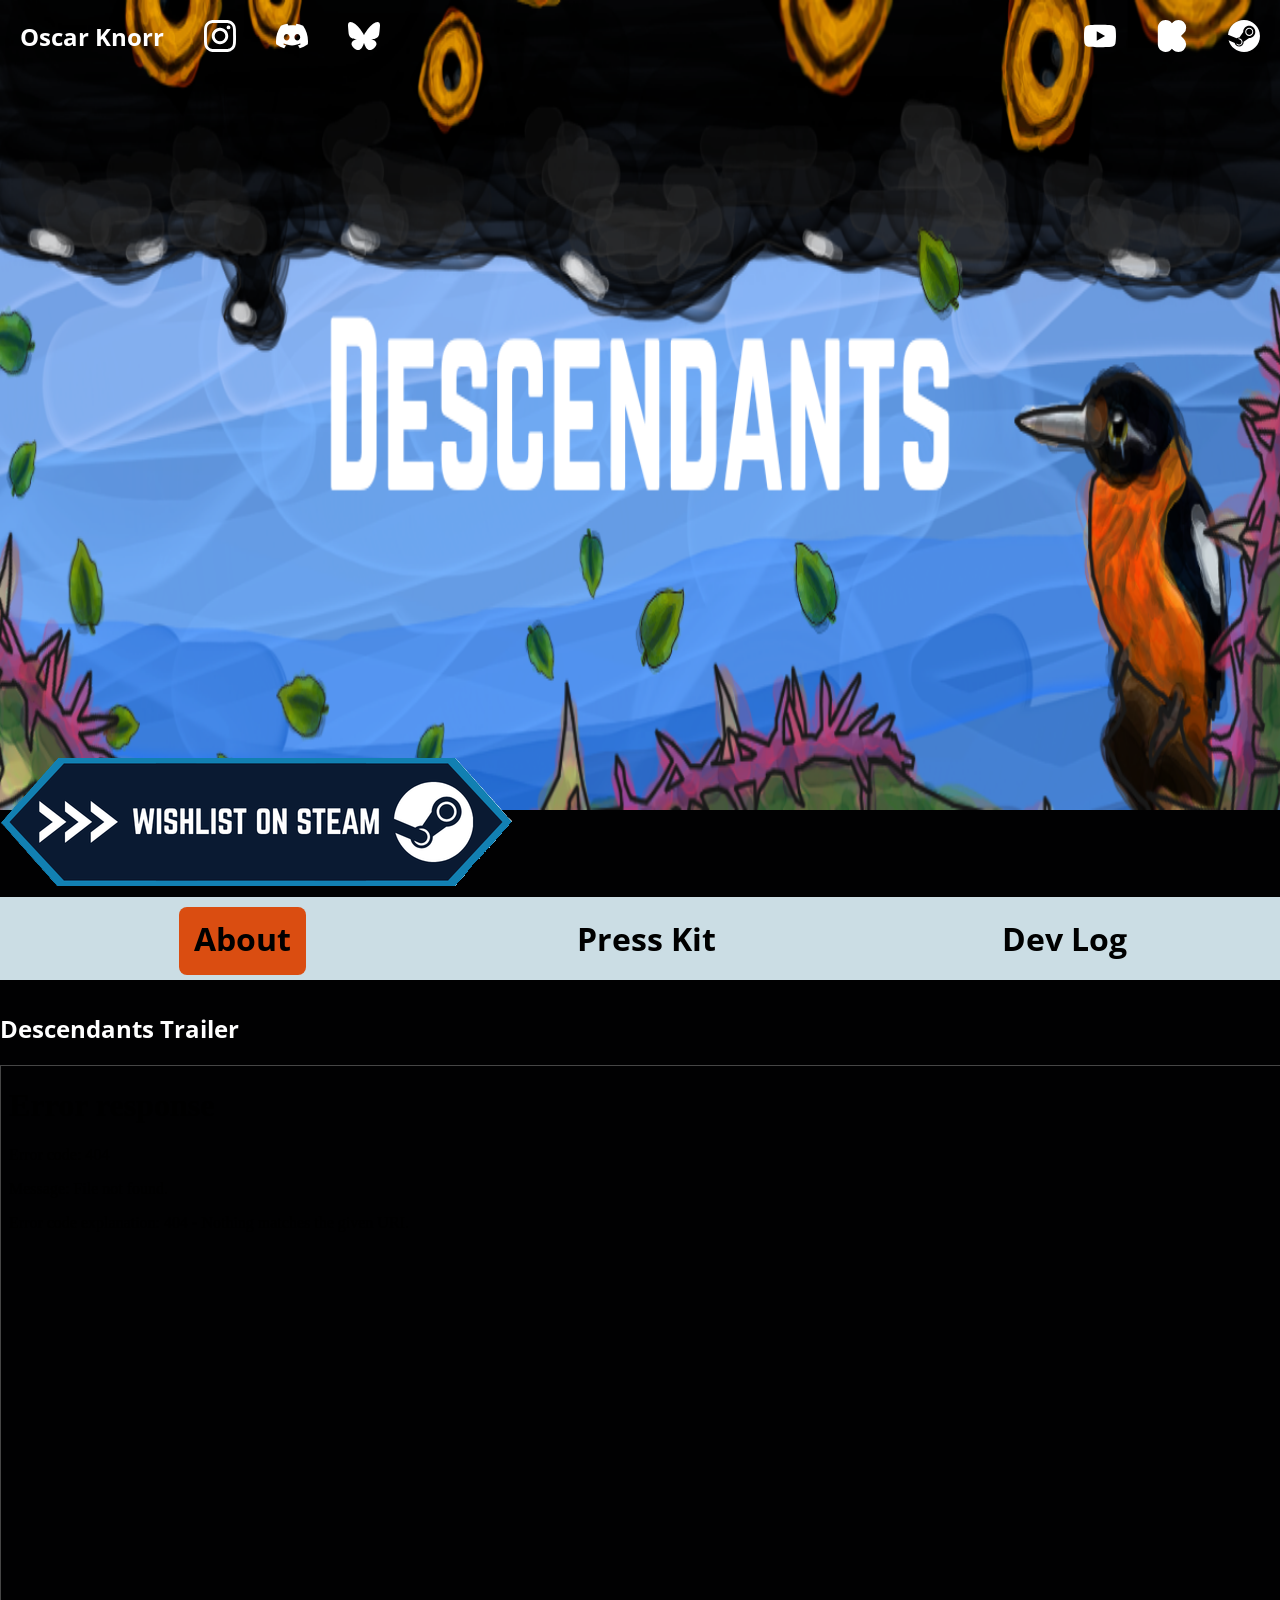
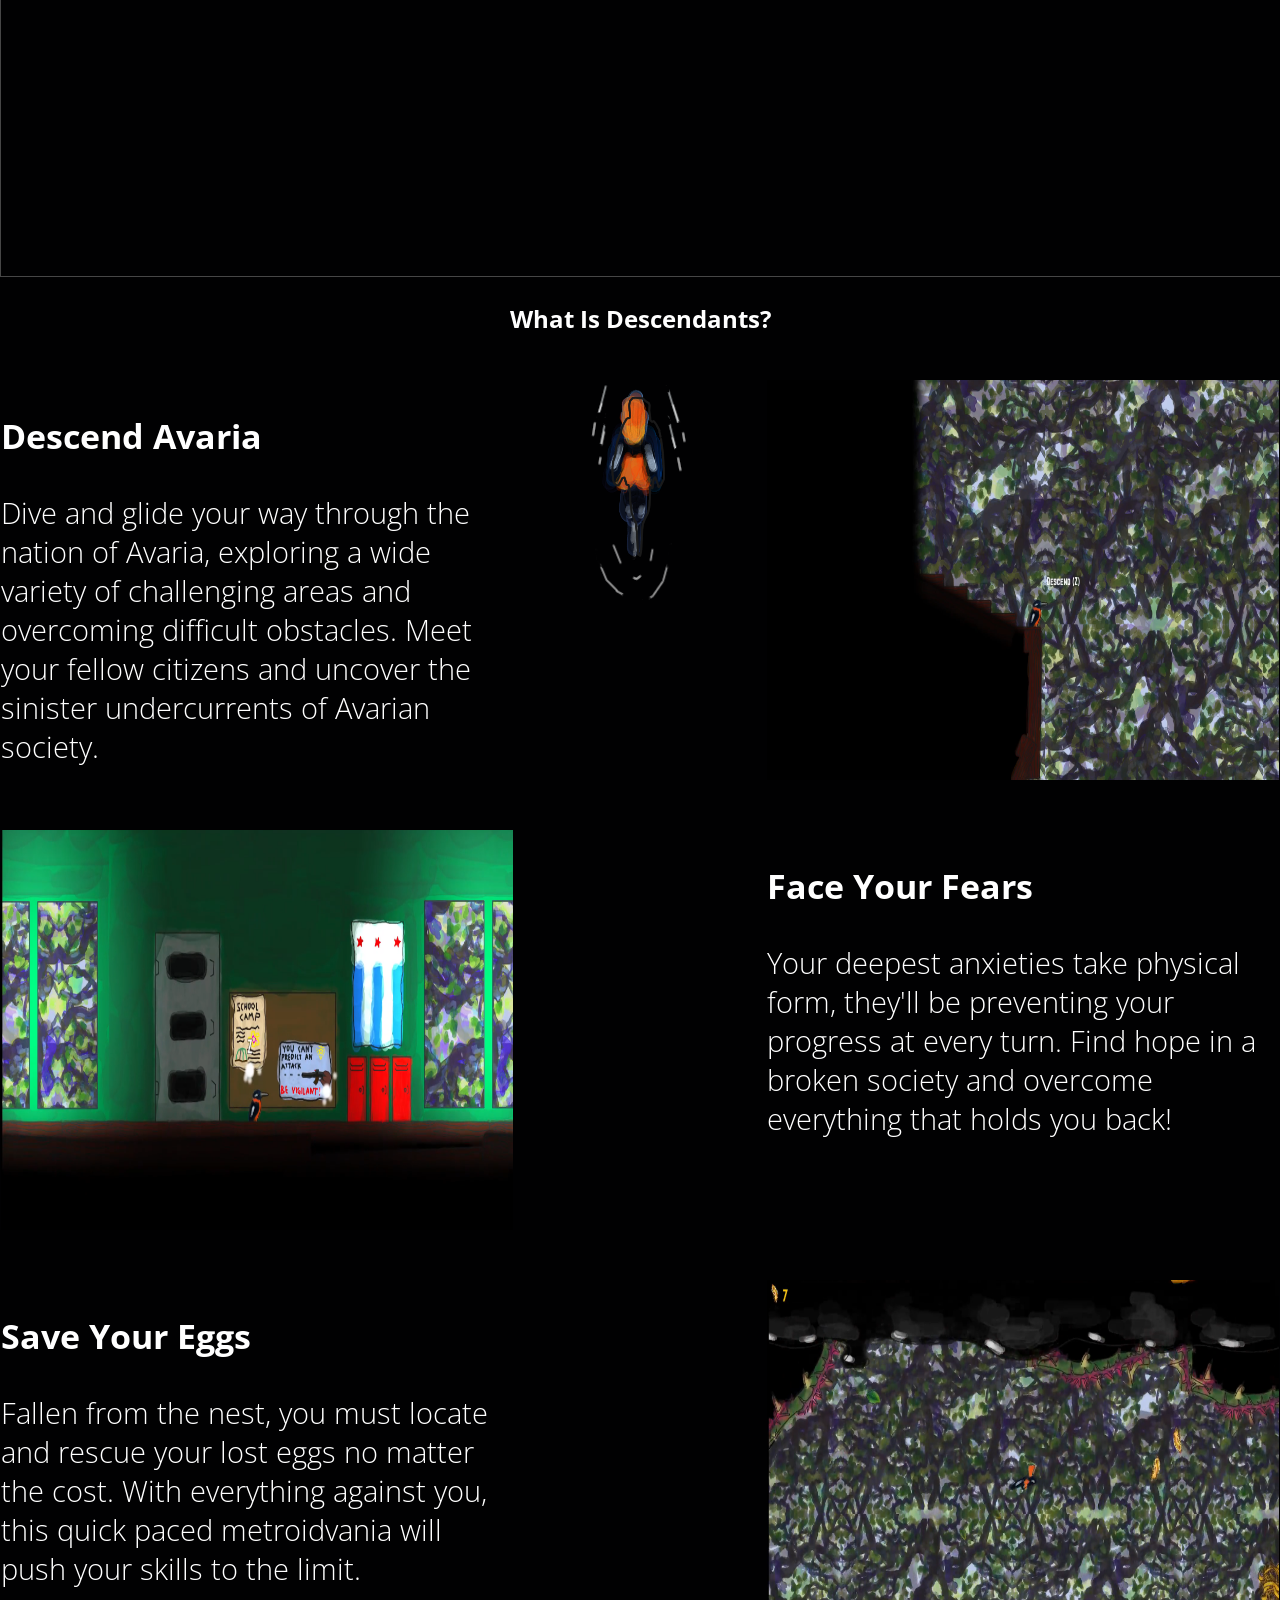
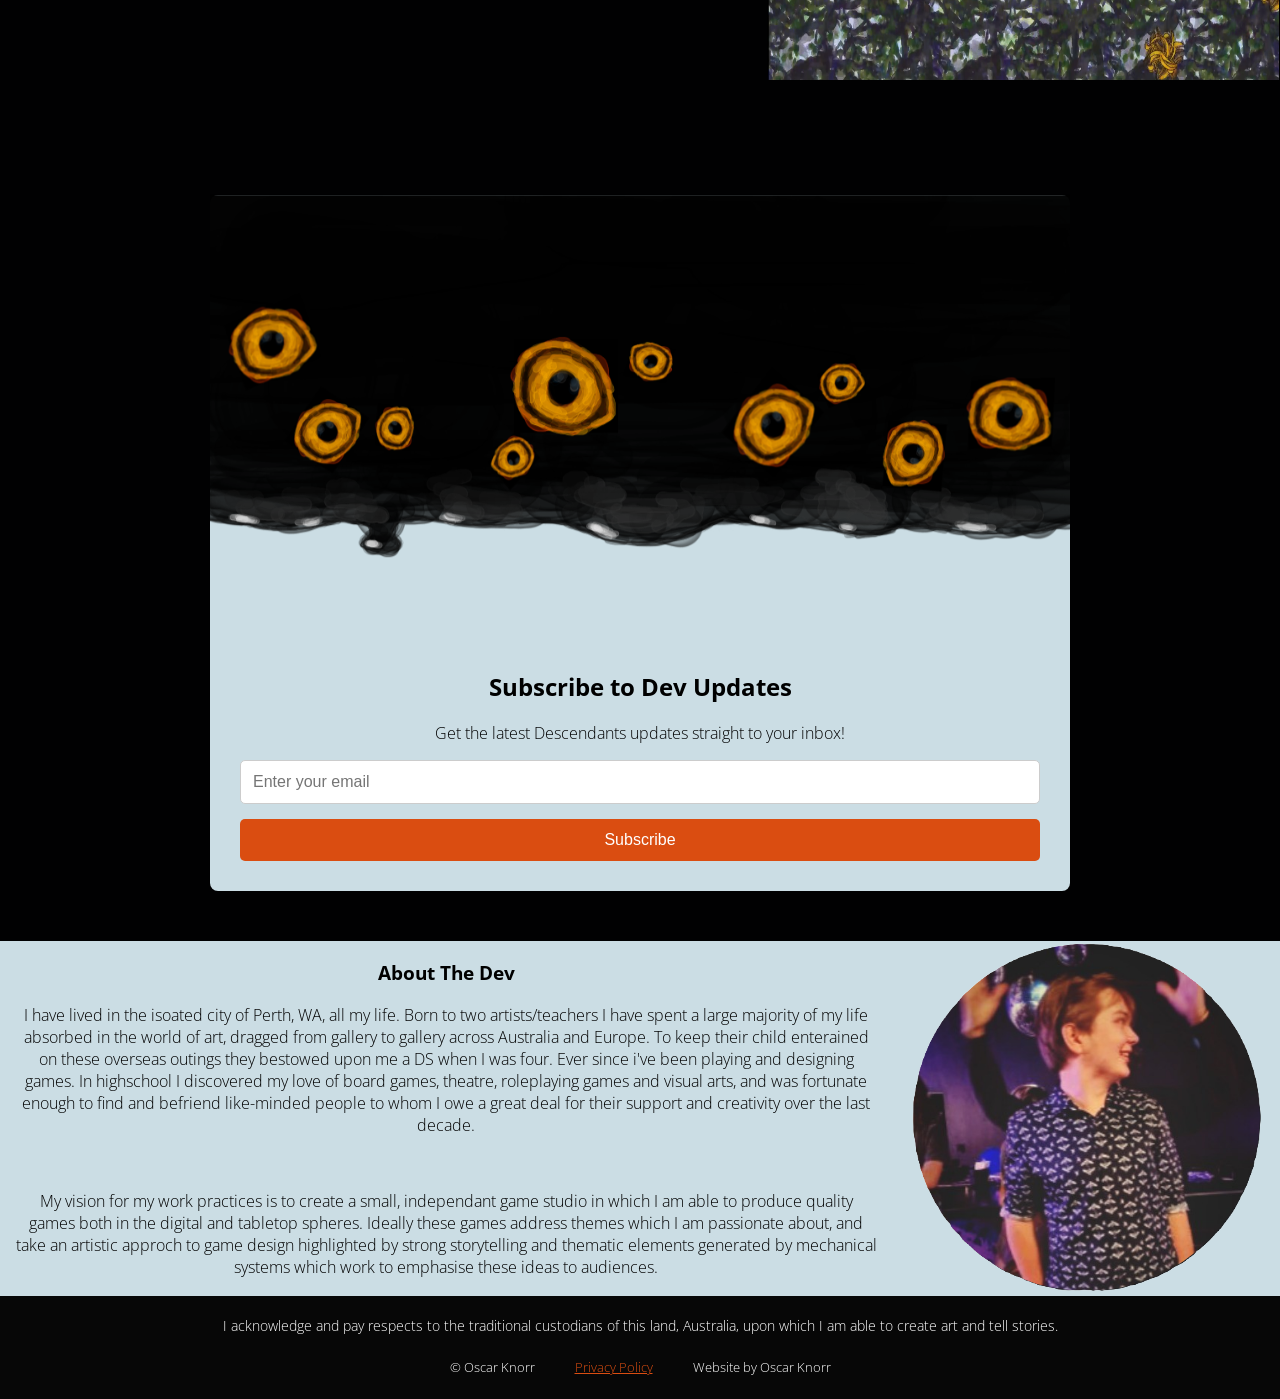
==== commit 9be473e1: "Add files via upload" ====
--- a/descendants.html
+++ b/descendants.html
@@ -4,8 +4,8 @@
     <meta charset="UTF-8" name="viewport" content="width=device-width, inital-scale=1">
     <title>Descendants</title>
     <link rel="icon" href="images/oistar_logo.png" type="image/png" sizes="16x16">
-    <link rel="stylesheet" href="descendantStyles.css"> <!-- Link to seperate stylesheet from portfolio pages -->
-    <script defer src="Script.js"></script>
+    <link rel="stylesheet" href="descendantStyles.css"> <!-- Link to seperate stylesheet from portfolio pages for easier readability and styling -->
+    <script defer src="Script.js"></script> <!-- Link to script  -->
 </head>
 <body>
     
@@ -14,7 +14,7 @@
     <header><h1>Descendants Game</h1></header> <!-- H1 here for SEO, will be replaced by logo in CSS for UI  -->
     <div id="topBar">
         <div>
-            <a href="index.html" title="Oscar Knorr Portfolio"><h2>Oscar Knorr</h2></a>
+            <a href="index.html" title="Oscar Knorr Portfolio"><h2>Oscar Knorr</h2></a> <!-- Placed alongside other icons to indicate link to external site -->
         </div>
         <div>
 
@@ -22,7 +22,7 @@
     </div>
     <div id="titleArea"> 
         <div id="dynamicBG">
-            <div id="topBar">
+            <div id="topBar"> <!-- Divided into L and R sections for positioning -->
                 <div id="leftSide">
                     <a href="index.html" title="Oscar Knorr Portfolio" rel="external" target="_blank"><h2>Oscar Knorr</h2></a>
                     <a href="https://www.instagram.com/" title="Instagram" rel="external" target="_blank"><img src="images/instagram.svg"></a>
@@ -35,9 +35,9 @@
                     <a href="https://store.steampowered.com/" title="Steam Page" rel="external" target="_blank"><img src="images/steam.svg"></a>
                 </div>
             </div>
-            <img id="banner" src="images/descendantsImg.png" alt="Banner Image">
+            <img id="banner" src="images/descendantsImg.png" alt="Banner Image"> <!-- banner Image rotates through a cycle every 5 seconds using js -->
         </div>
-        <div id="steamButton">
+        <div id="steamButton"> <!-- Absoulute positioning for overlay -->
             <a href="https://store.steampowered.com/" title="Steam Page" rel="external" target="_blank">
                 <img src="images/wishlistButton.png" alt="Wishlist on Steam" >
             </a>
@@ -48,9 +48,9 @@
 <!-- ==================== NAV BAR ==================== -->
     <nav id="navh">
         <ul>
-            <div id="navlinks">
+            <div id="navlinks"> <!-- Extra div for navigation layout changes (potential) -->
                 <div id="navlinkstop">
-                    <li><span><a>About</a></span></li>
+                    <li><span><a>About</a></span></li> <!-- Span here (and in other pages) to indicate current page -->
                     <li><a href="presskit.html" title="Press Kit">Press Kit</a></li>
                     <li><a href="devlog.html" title="Dev Log">Dev Log</a></li>
                 </div>
@@ -70,7 +70,7 @@
 
 <!-- ==================== CONTENT AREA 1 ==================== -->
     <h2 id="contentOnetitle">What Is Descendants?</h2>
-    <article id="twoColumns">
+    <article id="twoColumns"> <!-- Uses flex display for 2 columns (technically there are three sections, though the middle one is the bird) -->
         <section> 
             <div>
                 <h3>Descend Avaria</h3>
@@ -84,8 +84,8 @@
                 <p>Fallen from the nest, you must locate and rescue your lost eggs no matter the cost. With everything against you, this quick paced metroidvania will push your skills to the limit.</p>
             </div>
         </section>
-        <section id="birdsection">
-            <img id="stickyBird" src="images/straightDiveframe0000.png">
+        <section id="birdsection"> <!-- Third middle column between the two columns, this section is sticky to follow user view-->
+            <img id="stickyBird" src="images/straightDiveframe0000.png"> <!-- Animated through image changes done in js -->
         </section>
         <section> 
             <div>
@@ -103,11 +103,11 @@
 
 <!-- ==================== EMAIL SIGNUP ==================== -->
     <div id="subscription-container">
-        <img src="images/Fear.png" width="860px">
+        <img src="images/Fear.png" width="860px"> <!-- Image styled to be contained within subscription box-->
         <h2>Subscribe to Dev Updates</h2>
         <p>Get the latest Descendants updates straight to your inbox!</p>
   
-        <form id="subscription-form">
+        <form id="subscription-form"> <!-- uses inbuilt input functionality, just for show would require mailing host connection to gather any actual data-->
             <input type="email" name="email" placeholder="Enter your email" required>
             <button type="submit">Subscribe</button>
         </form>
@@ -121,7 +121,7 @@
             <p>I have lived in the isoated city of Perth, WA, all my life. Born to two artists/teachers I have spent a large majority of my life absorbed in the world of art, dragged from gallery to gallery across Australia and Europe. To keep their child enterained on these overseas outings they bestowed upon me a DS when I was four. Ever since i've been playing and designing games. In highschool I discovered my love of board games, theatre, roleplaying games and visual arts, and was fortunate enough to find and befriend like-minded people to whom I owe a great deal for their support and creativity over the last decade. 
             </p>
             <br>
-            <p id="secondary">
+            <p id="secondary"> <!-- id here for removal of additional content in mobile version (display none)-->
             My vision for my work practices is to create a small, independant game studio in which I am able to produce quality games both in the digital and tabletop spheres. Ideally these games address themes which I am passionate about, and take an artistic approch to game design highlighted by strong storytelling and thematic elements generated by mechanical systems which work to emphasise these ideas to audiences.
             </p>
         </section>
@@ -131,7 +131,7 @@
     </article>
 
 <!-- ==================== FOOTER ==================== -->
-    <footer>
+    <footer> <!-- Same footer as portfolio-->
         <p id="aoc">I acknowledge and pay respects to the traditional custodians of this land, Australia, upon which I am able to create art and tell stories.</p>
         <ul>
             <li><p>&copy; Oscar Knorr</p></li> 
--- a/descendantStyles.css
+++ b/descendantStyles.css
@@ -6,6 +6,7 @@
 #4389a2 - teal
 #c62d03 - burnt red
 #da4d11 - Orange (links)
+Old- To be ignored
 */
 
 /*GLOBAL SETTING
@@ -20,6 +21,7 @@
     font-size: 16px;
 	font-weight: 300;
 	cursor: url('images/Cursor.png'), auto;
+	/* Creates custom cursor image for base mouse*/
 }
 
 
@@ -481,6 +483,21 @@
 	border: 2px;
 	border: #000000;
 	border-radius: 8px;
+	z-index: 20;
+}
+
+#navh ul li{
+	padding-left: 10vw;
+	padding-right: 10vw;
+	padding-top: 20px;
+	padding-bottom: 20px;
+	list-style: none;
+	z-index: 20;
+	align-content: center;
+	align-self: center;
+	justify-self: center;
+	justify-content: center;
+	text-align: center;
 }
 
 #titleArea #dynamicBG img{
@@ -497,4 +514,67 @@
 	display: none;
 }
 
+#presszone{
+	display: block;
+	max-width: 360px ;
+	width: 360px;
+	height: auto;
+	align-content: center;
+	align-self: center;
+	justify-self: center;
+	justify-content: center;
+	text-align: center;
+	left: 50%;
+	right: 50%;
+}
+
+#presszone div{
+	max-width: 360px ;
+	width: 360px;
+	height: auto;
+	align-content: center;
+	align-self: center;
+	justify-self: center;
+	justify-content: center;
+	text-align: center;
+}
+
+#presszone div img{
+	max-width: 360px ;
+	height: auto;
+	justify-self: center;
+	justify-content: center;
+}
+
+#devzone{
+	display: block;
+	max-width: 360px ;
+	width: 360px;
+	height: auto;
+	align-content: center;
+	align-self: center;
+	justify-self: center;
+	justify-content: center;
+	text-align: center;
+	left: 50%;
+	right: 50%;
+}
+
+#devzone div{
+	max-width: 360px ;
+	width: 360px;
+	height: auto;
+	align-content: center;
+	align-self: center;
+	justify-self: center;
+	justify-content: center;
+	text-align: center;
+}
+
+#devzone div img{
+	max-width: 360px ;
+	height: auto;
+	justify-self: center;
+	justify-content: center;
+}
 }
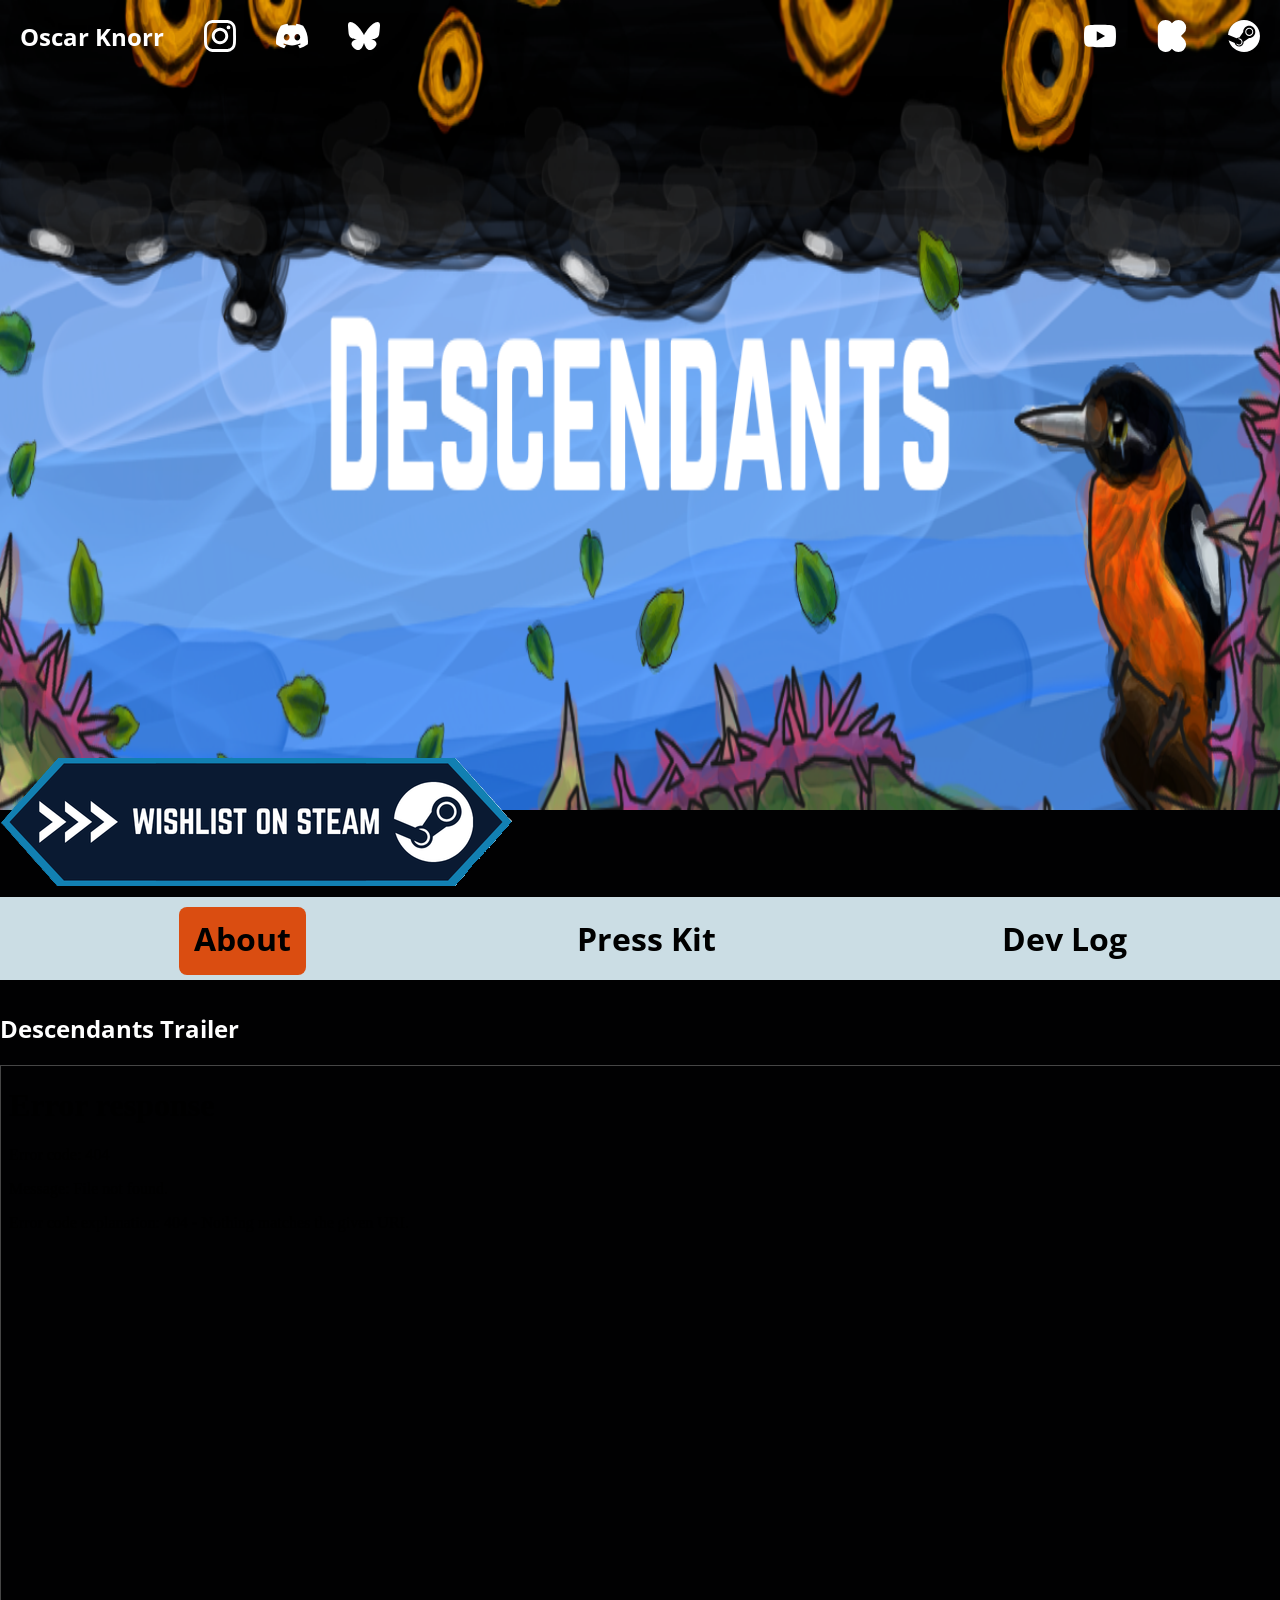
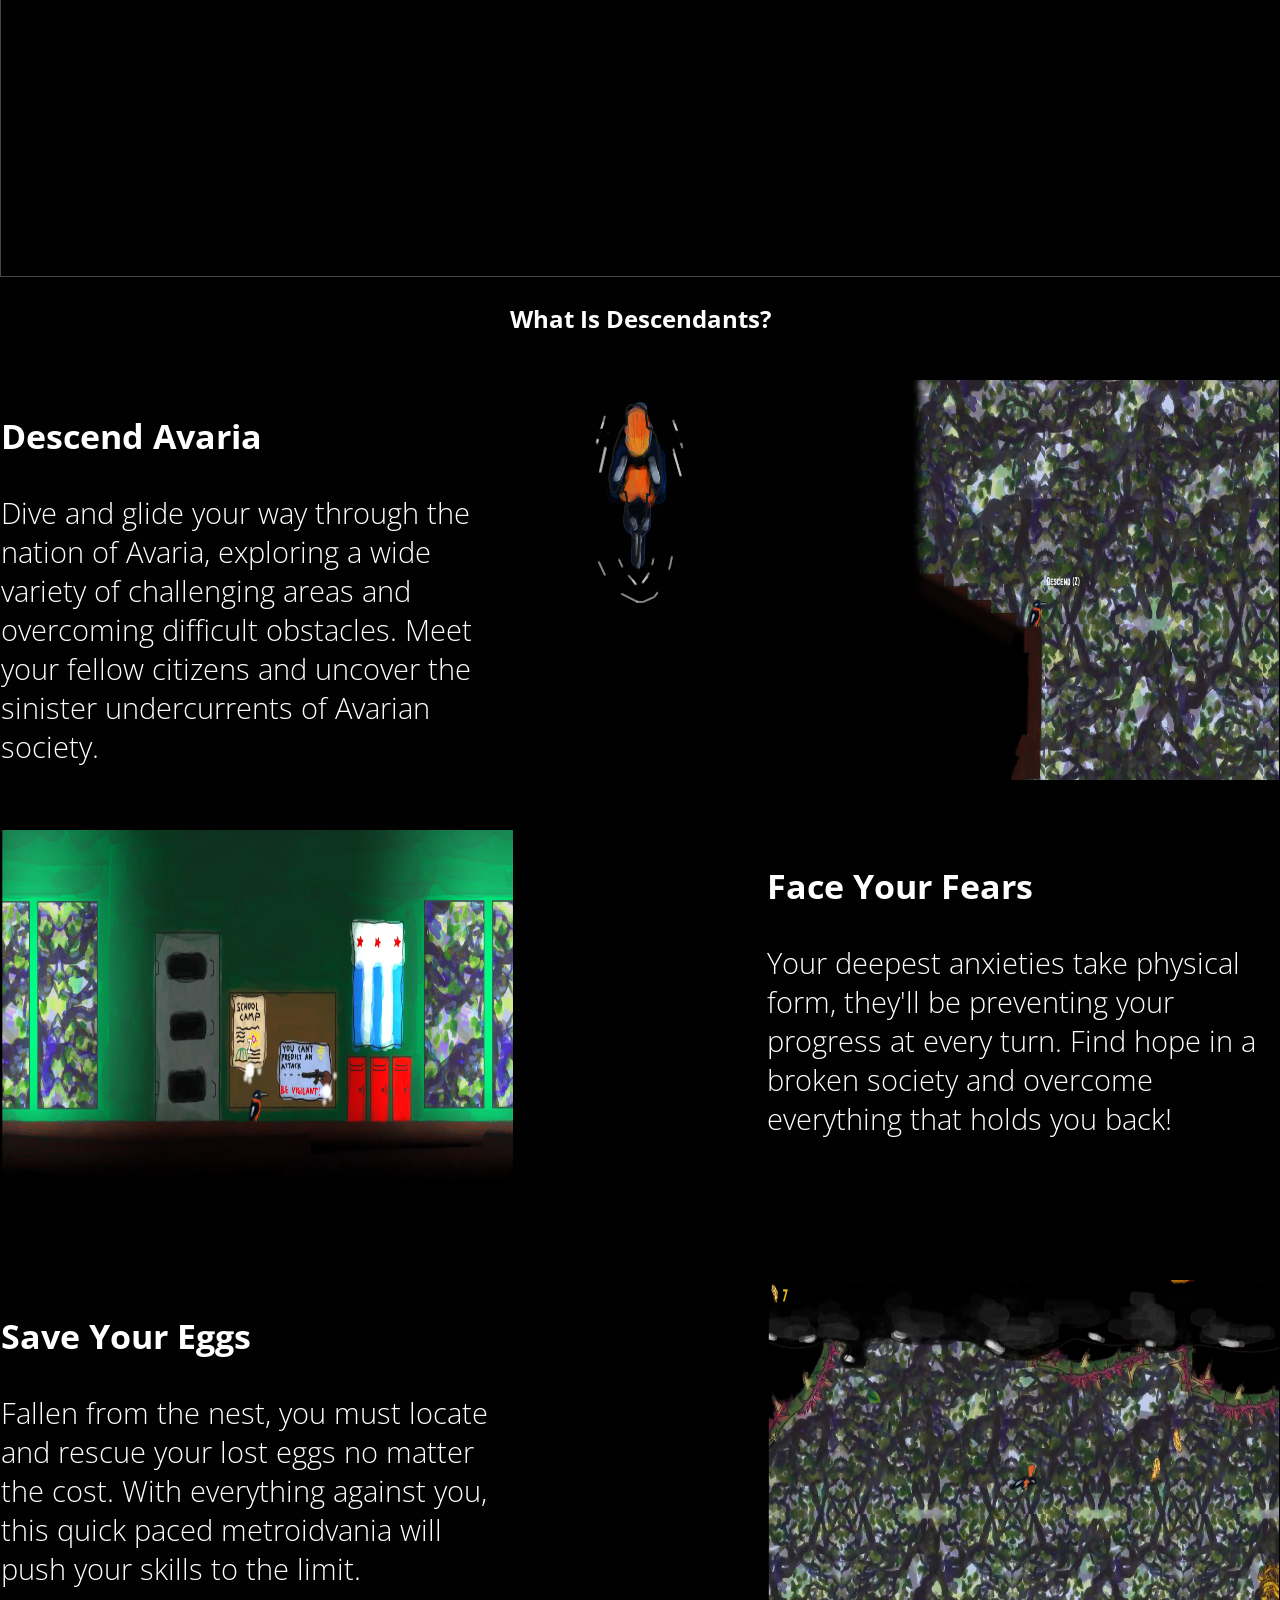
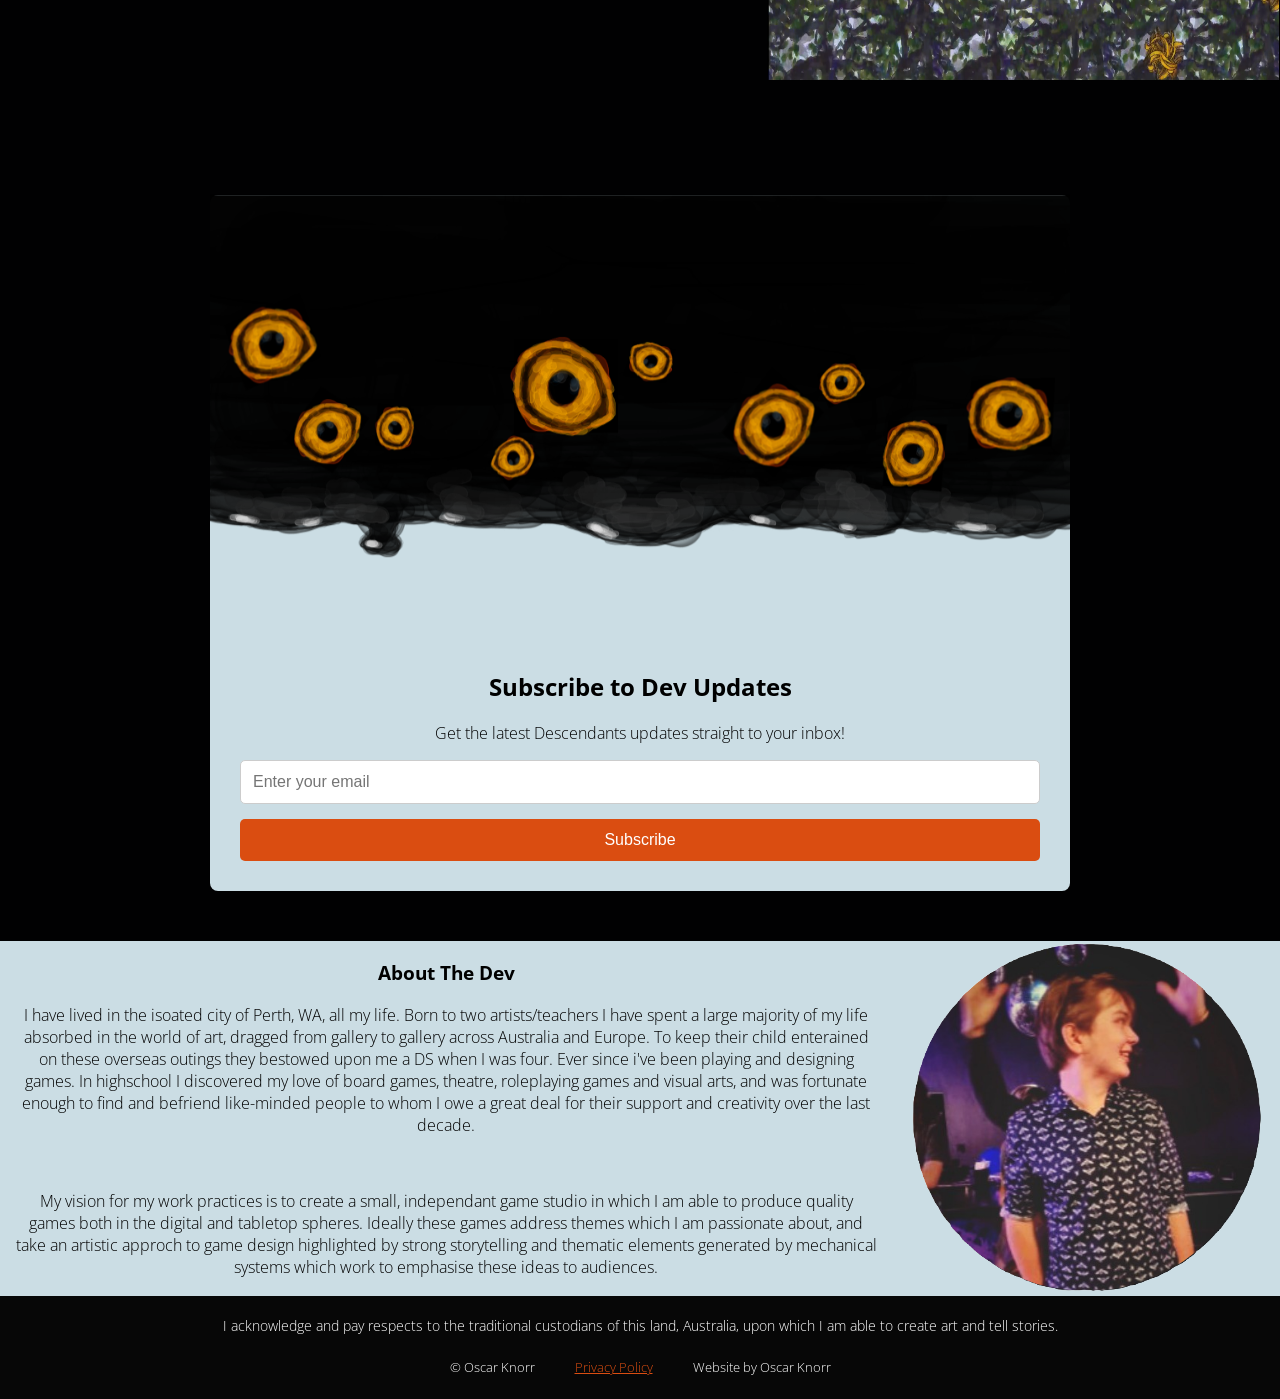
==== commit 893bb805: "Add files via upload" ====
--- a/descendants.html
+++ b/descendants.html
@@ -64,7 +64,7 @@
         <div id="trailerVideo">
             <section> <!-- section here is unnecessary but included as best practice for potential future changes -->
                 <iframe src="images/GameVid.mp4" width="1440" height="810" style="border: 1px solid #464646;" allowfullscreen allow="autoplay; picture-in-picture"></iframe>
-            </section>
+            </section> <!-- Video is web optimised to only 24 mb in size-->
         </div>
     </article>
 
--- a/descendantStyles.css
+++ b/descendantStyles.css
@@ -152,9 +152,6 @@
 	color: #ffffff;
 }
 
-#trailerVideo iframe{
-
-}
 
 /*CONTENT AREA 1
 ----------------------------------------
@@ -378,17 +375,19 @@
 }
 
 #trailerArea {
-	justify-content: center;
-	justify-self: center;
-	align-self: center;
-	align-content: center;
-	text-align: center;
+	width: 100%;
+	justify-content: center;
+	justify-self: center;
+	align-self: center;
+	align-content: center;
+	text-align: center;
+	left: 50%;
+	right: 50%;
 }
 
 #twoColumns{
 	display: block;
-	max-width: 360px ;
-	width: 360px;
+	width: 100%;
 	height: auto;
 	align-content: center;
 	align-self: center;
@@ -400,14 +399,15 @@
 }
 
 #twoColumns div{
-	max-width: 360px ;
-	width: 360px;
-	height: auto;
-	align-content: center;
-	align-self: center;
-	justify-self: center;
-	justify-content: center;
-	text-align: center;
+	width: 100%;
+	height: auto;
+	align-content: center;
+	align-self: center;
+	justify-self: center;
+	justify-content: center;
+	text-align: center;
+	left: 50%;
+	right: 50%;
 }
 
 #twoColumns div img{
@@ -418,9 +418,11 @@
 }
 
 #twoColumns div p{
-	max-width: 360px ;
-	height: auto;
-	text-align: center;
+	width: 100%;
+	height: auto;
+	text-align: center;
+	left: 50%;
+	right: 50%;
 }
 
 #twoColumns div h3{
@@ -435,11 +437,6 @@
 	height: auto;
 }
 
-#trailerArea{
-	max-width: 360px ;
-	width: 360px;
-	height: auto;
-}
 
 #steamButton{
 	max-width: 360px ;
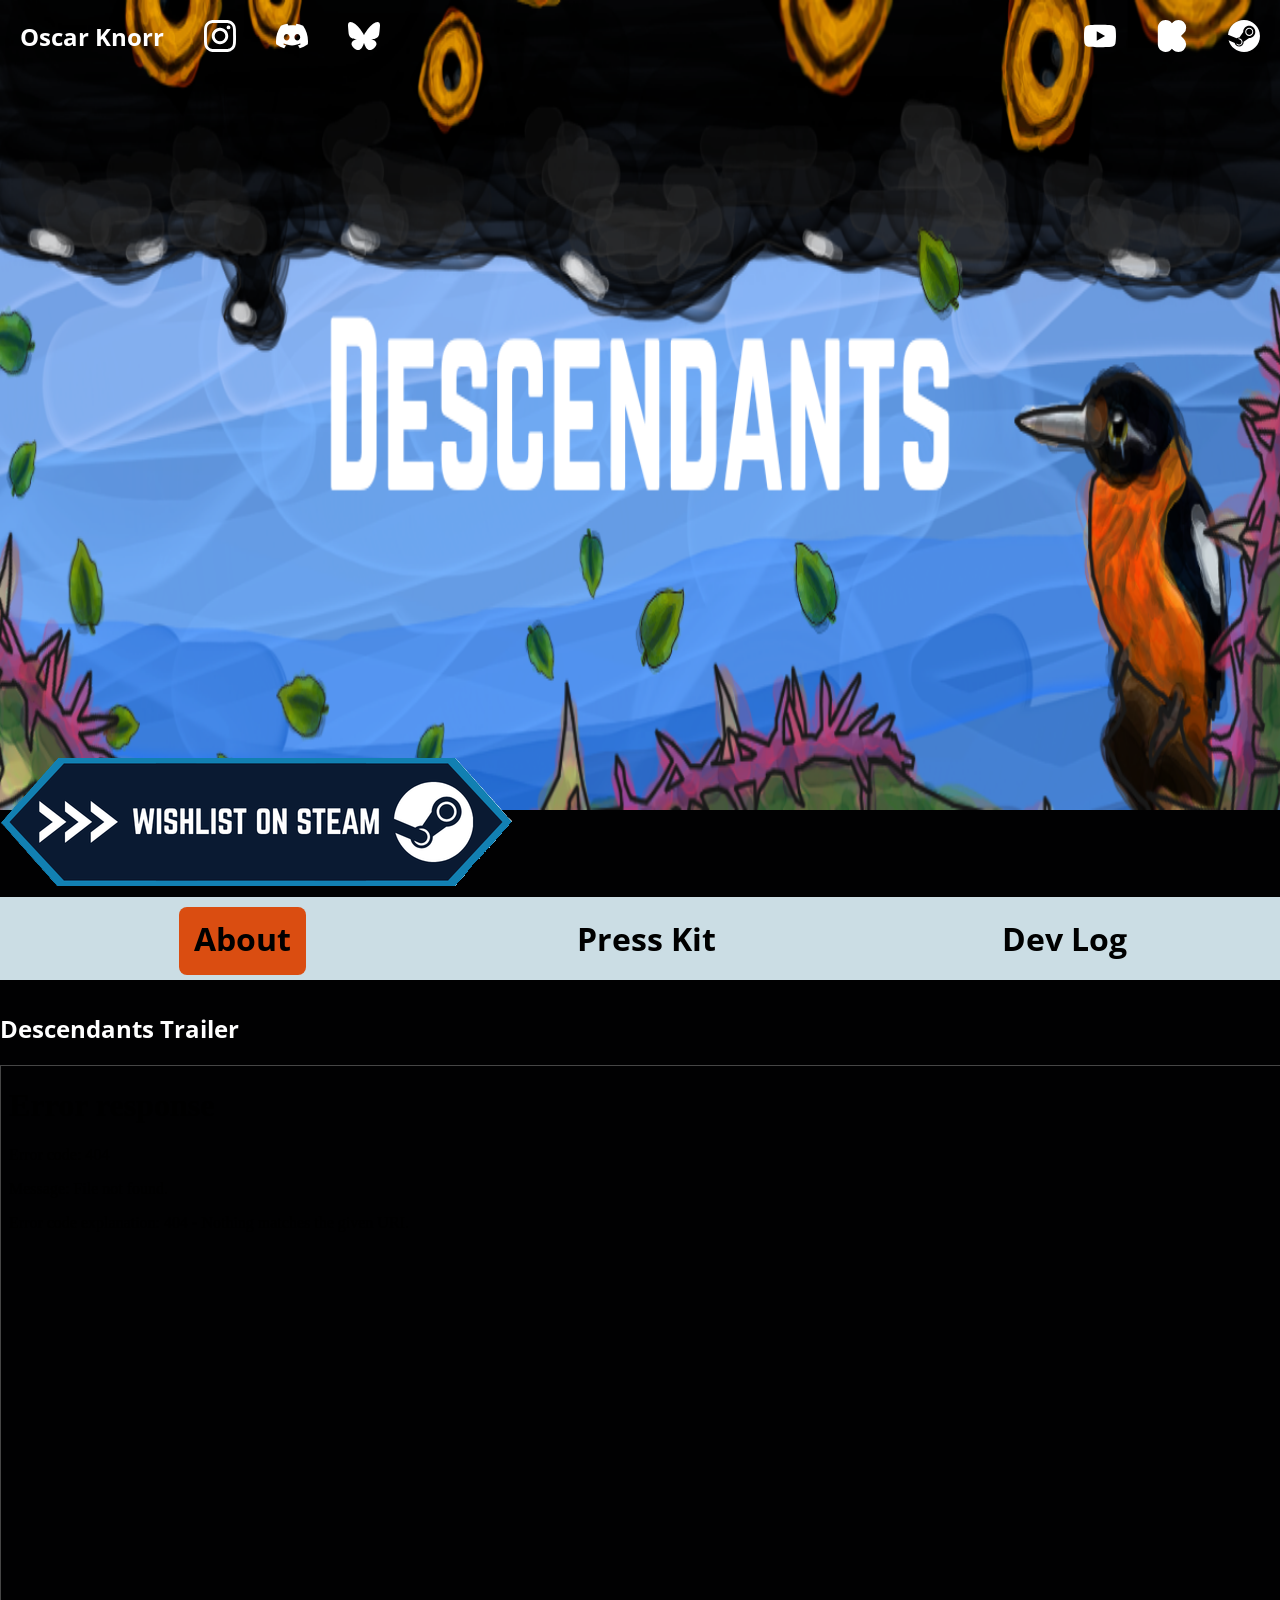
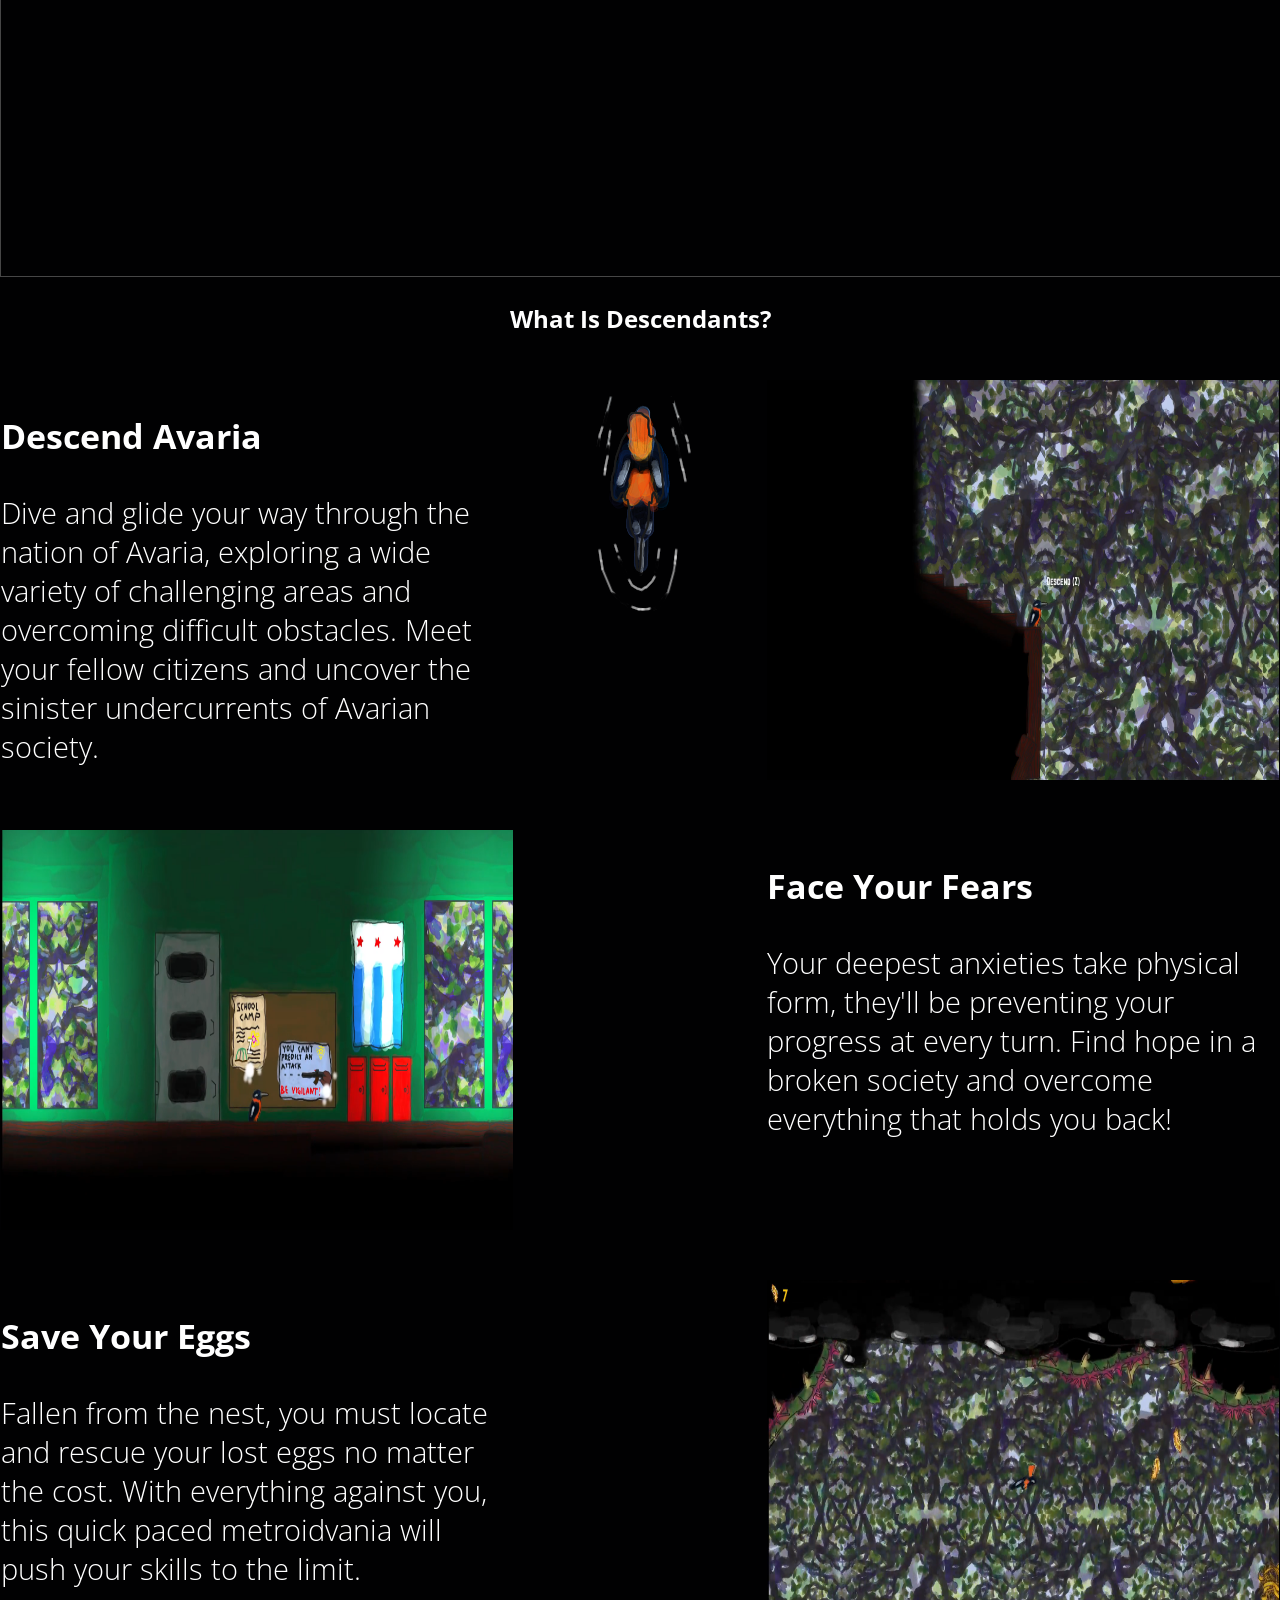
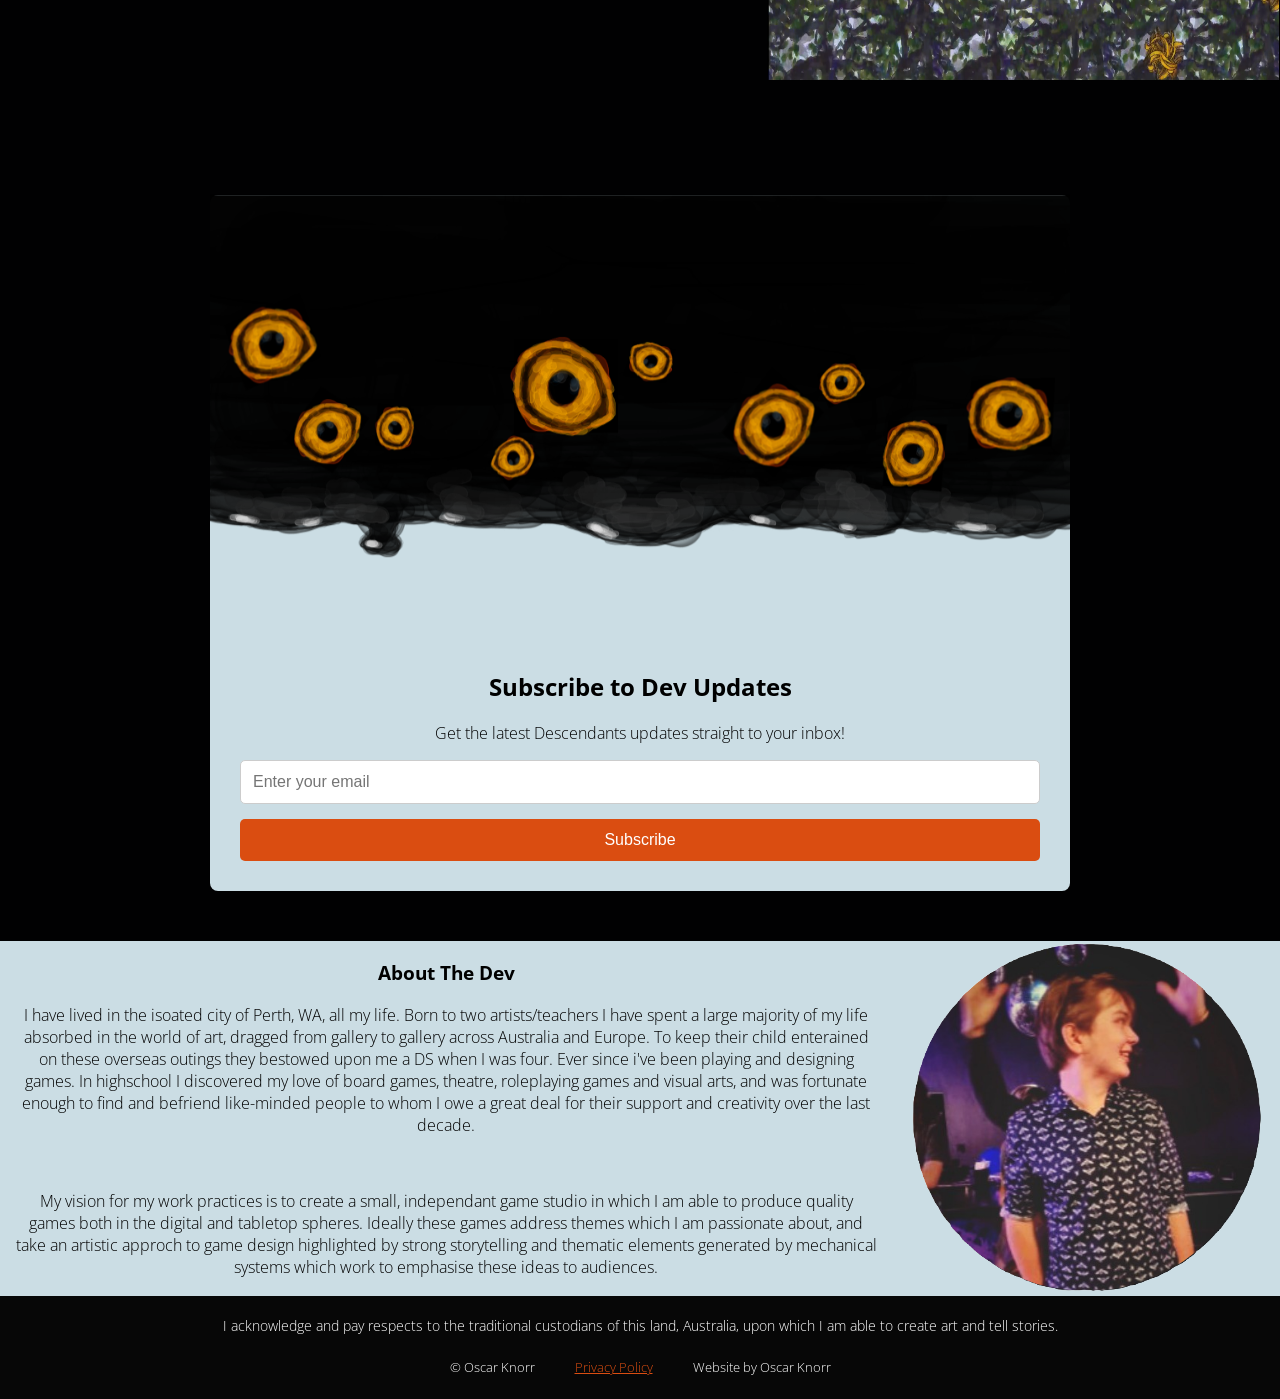
==== commit 5923cb41: "Add files via upload" ====
--- a/descendants.html
+++ b/descendants.html
@@ -23,7 +23,7 @@
     <div id="titleArea"> 
         <div id="dynamicBG">
             <div id="topBar"> <!-- Divided into L and R sections for positioning -->
-                <div id="leftSide">
+                <div id="leftSide">  <!-- Placeholder links to home pages of social media and other external sites -->
                     <a href="index.html" title="Oscar Knorr Portfolio" rel="external" target="_blank"><h2>Oscar Knorr</h2></a>
                     <a href="https://www.instagram.com/" title="Instagram" rel="external" target="_blank"><img src="images/instagram.svg"></a>
                     <a href="https://www.discord.com/" title="Discord" rel="external" target="_blank"><img src="images/discord.svg"></a>
@@ -37,7 +37,7 @@
             </div>
             <img id="banner" src="images/descendantsImg.png" alt="Banner Image"> <!-- banner Image rotates through a cycle every 5 seconds using js -->
         </div>
-        <div id="steamButton"> <!-- Absoulute positioning for overlay -->
+        <div id="steamButton"> <!-- Absoulute positioning for overlay, placeholder link to steam home page rather than wishlist page (this costs money)-->
             <a href="https://store.steampowered.com/" title="Steam Page" rel="external" target="_blank">
                 <img src="images/wishlistButton.png" alt="Wishlist on Steam" >
             </a>
@@ -85,7 +85,7 @@
             </div>
         </section>
         <section id="birdsection"> <!-- Third middle column between the two columns, this section is sticky to follow user view-->
-            <img id="stickyBird" src="images/straightDiveframe0000.png"> <!-- Animated through image changes done in js -->
+            <img id="stickyBird" src="images/straightDiveframe0000.png" alt="Diving Bird"> <!-- Animated through image changes done in js -->
         </section>
         <section> 
             <div>
@@ -103,7 +103,7 @@
 
 <!-- ==================== EMAIL SIGNUP ==================== -->
     <div id="subscription-container">
-        <img src="images/Fear.png" width="860px"> <!-- Image styled to be contained within subscription box-->
+        <img src="images/Fear.png" alt="Black Goop with Eyes" width="860"> <!-- Image styled to be contained within subscription box-->
         <h2>Subscribe to Dev Updates</h2>
         <p>Get the latest Descendants updates straight to your inbox!</p>
   
@@ -126,7 +126,7 @@
             </p>
         </section>
         <section>
-            <img src="images/Profile_image_nobg.png">
+            <img src="images/Profile_image_nobg.png" alt="Picture of Oscar">
         </section>
     </article>
 
